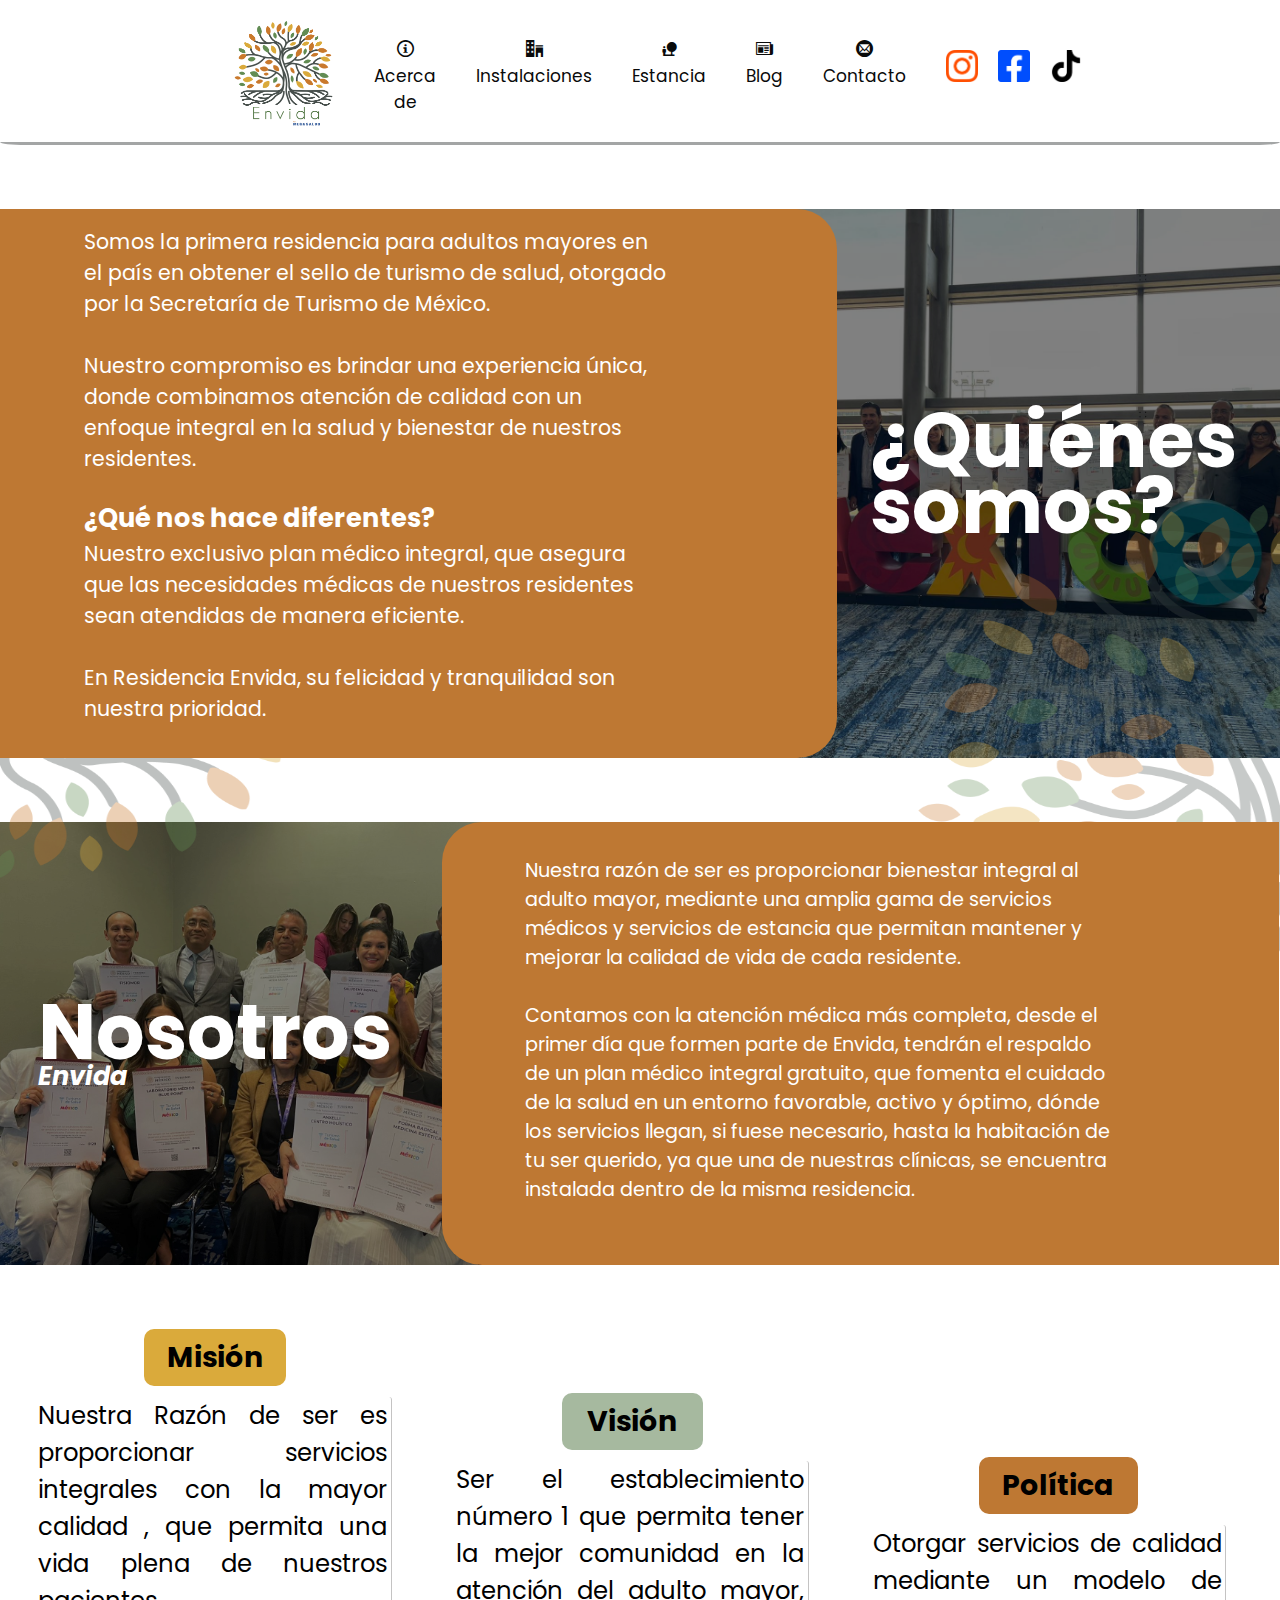
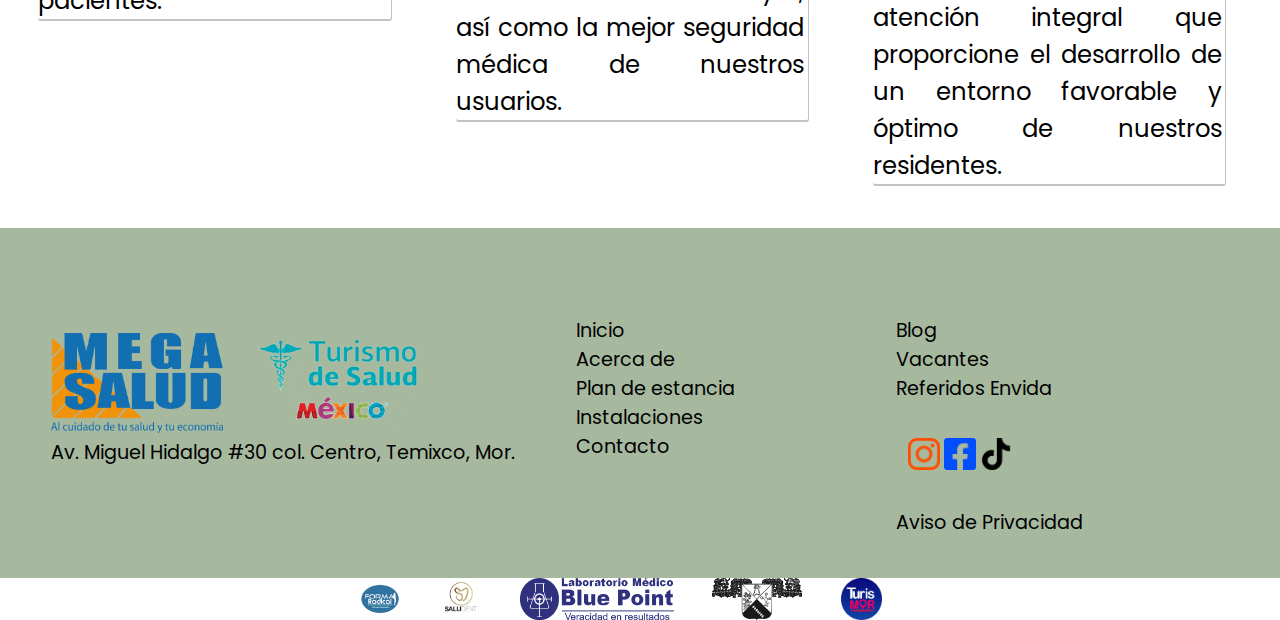
==== pages/about.html @ 19a0bd2c "Versión final" ====
<!DOCTYPE html>
<html lang="es">

<head>
    <link rel="stylesheet" href="../sources/styles/fonts.css">
    <link rel="stylesheet" href="../sources/styles/styles.css">
    <link rel="stylesheet" href="../sources/styles/blocks.css">
    <link rel="stylesheet" href="../sources/styles/slider.css">
    <link rel="stylesheet" href="https://fonts.googleapis.com/css?family=Poppins">

    <meta charset="UTF-8">
    <meta http-equiv="X-UA-Compatible" content="IE=edge">
    <meta name="viewport" content="width=device-width,initial-scale=1" />
    <title>Acerca de</title>
</head>

<body>
    <header id="main-header">
        <div id="logo-header">
            <a href="../index.html"><img src="../sources/images/logo.png" alt="logo Envida"></a>
        </div>
        <div class="menu-bar">
            <a href="#" class="bt-menu"><span class="icon-menu"></span>Menu</a>
        </div>
        <!-- / #logo-header -->
        <nav class="enlaces">
            <ul>
                <li><a href="../pages/about.html"><span class="icon-info"></span><br>Acerca de</a></li>
                <li><a href="../pages/instalaciones.html"><span class="icon-office"></span><br>Instalaciones</a></li>
                <li><a href="../pages/estancia.html"><span class="icon-nature_people"></span><br>Estancia</a></li>
                <li><a href="../pages/blog.html"><span class="icon-newspaper"></span><br>Blog</a></li>
                <li><a href="../pages/contacto.html"><span class="icon-mail4"></span><br>Contacto</a></li>
            </ul>
        </nav><!-- / nav -->
        <div class="redes">
            <div class="logo-rrss"><a href="https://instagram.com/envidaresidencia?igshid=MzRlODBiNWFlZA==" target="_blank"><img class="rrss"
                src="../sources/images/H-IG.png" alt="Instagram"></li></a></div>
            <div class="logo-rrss"><a href="https://www.facebook.com/ResidenciaEnvida?mibextid=ZbWKwL" target="_blank"><img class="rrss"
                src="../sources/images/H-FB.png" alt="Facebook"></li></a></div>
            <div class="logo-rrss"><a href="https://www.tiktok.com/@residenciaenvida?_op=1&_r=1&_t=8d2iyGTIJZ0" target="_blank"><img class="rrss"
                src="../sources/images/H-TT.png" alt="Tiktok"></li></a></div>
        </div>
        
    </header>

<section class="content">
    <div style="position: relative; overflow: hidden; padding-top: 5%;">
        <div class="who">
            <div class="p-who">
                <p>Somos la primera residencia para adultos mayores en el país en obtener el sello de turismo de salud, otorgado por la Secretaría de Turismo de México. <br>
        
                    <br>Nuestro compromiso es brindar una experiencia única, donde combinamos atención de calidad con un enfoque integral en la salud y bienestar de nuestros residentes.<br></p>
                    
                    
                    <br><h1 style="margin-left: 10%; font-size: 2vw;">¿Qué nos hace diferentes?</h1>
                    
                    <p style="margin-top: 0;">Nuestro exclusivo plan médico integral, que asegura que las necesidades médicas de nuestros residentes sean atendidas de manera eficiente. <br>
                    
                    
                    <br>En Residencia Envida, su felicidad y tranquilidad son nuestra prioridad.
                </p>
            </div>
            <h1 class="t-who">¿Quiénes <br>somos?</h1>
            <img src="../sources/images/about/N-01.jpeg" alt="Entrega sello">
        </div>
        
        <div class="us">
            <div class="p-us">
                <p>Nuestra razón de ser es proporcionar bienestar integral al adulto mayor, mediante una amplia gama de servicios médicos y servicios de estancia que permitan mantener y mejorar la calidad de vida de cada residente. <br>
                
                <br>Contamos con la atención médica más completa, desde el primer día que formen parte de Envida, tendrán el respaldo de un plan médico integral gratuito, que fomenta el cuidado de la salud en un entorno favorable, activo y óptimo, dónde los servicios llegan, si fuese necesario, hasta la habitación de tu ser querido, ya que una de nuestras clínicas, se encuentra instalada dentro de la misma residencia.    
                </p>
            </div>
            <h1 class="t-us">Nosotros</h1>
            <h2 style="position: absolute; color: white; z-index: 1; top: 53%; font-size: 2vw; font-style: italic;   left: 3%;">Envida</h2>
            <img src="../sources/images/about/N-02.jpeg" alt="Entrega sello">
        </div>
        <img class="right-logo"src="../sources/images/logo.png" alt="logo">
        <img class="left-logo" src="../sources/images/logo.png" alt="logo">
    </div>

    <div class="valores">
       
        <div class="bloque">

            <h3 class="t-mision" style="background-color: #DAAA3B; text-align: center; width: 30%; border-radius: 10px; margin-left: 30%; padding: 2% 5%; margin-bottom: 3%;">Misión</h3>
                <p class="mision">
                    Nuestra Razón de ser es proporcionar servicios integrales con la mayor calidad , que permita una vida plena de nuestros pacientes.</p>
        </div>
        
        <div class="bloque" style="margin-top: 5%;">

            <h3 class="t-politica" style="background-color:  #A6B99F; text-align: center; width: 30%; border-radius: 10px; margin-left: 30%; padding: 2% 5%; margin-bottom: 3%">Visión</h3>
                <p class="vision">Ser el establecimiento número 1 que permita tener la mejor comunidad en la atención del adulto mayor, así como la mejor seguridad médica de nuestros usuarios.</p>
        </div>
            
        <div class="bloque" style="margin-top: 10%;">
            <h3 class="t-politica" style="background-color: #BE7833; text-align: center; width: 35%; border-radius: 10px; margin-left: 30%; padding: 2% 5%; margin-bottom: 3% ">Política</h3>
            <p class="politica">Otorgar servicios de calidad mediante un modelo de atención integral que proporcione el desarrollo de un entorno favorable y óptimo de nuestros residentes.</p>
        </div>
    </div>

<footer>
    <section class="main-footer">
    <img id="mega" src="../sources/images/footer/H-09-mega.png" alt="Mega Salud">
    <img id="turismo" src="../sources/images/footer/H-04 -turis.png" alt="Turismo de Salud">
    <ul class="footer-nav1">
        <li><a href="../index.html">Inicio</a></li>
        <li><a href="about.html">Acerca de</a></li>
        <li><a href="estancia.html">Plan de estancia</a></li>
        <li><a href="instalaciones.html">Instalaciones</a></li>
        <li><a href="contacto.html">Contacto</a></li>
    </ul>

    <ul class="footer-nav2">
        <li><a href="blog.html">Blog</a></li>
        <li><a href="vacantes.html">Vacantes</a></li>
        <li><a href="referidos.html">Referidos Envida</a></li>
    </ul>
    <ul class="footer-redes">
        <a href="https://instagram.com/envidaresidencia?igshid=MzRlODBiNWFlZA==" target="_blank"><img class="footer-rs-ico" src="../sources/images/H-IG.png" alt="IG"></a>
        <a href="https://www.facebook.com/ResidenciaEnvida?mibextid=ZbWKwL" target="_blank"><img class="footer-rs-ico" src="../sources/images/H-FB.png" alt="FB"></a>   
        <a href="https://www.tiktok.com/@residenciaenvida?_op=1&_r=1&_t=8d2iyGTIJZ0" target="_blank"><img class="footer-rs-ico" src="../sources/images/H-TT.png" alt="Tiktok"></a>
    </ul>
    <a class="privacidad"href="privacy.html">Aviso de Privacidad</a>
    <p>Av. Miguel Hidalgo #30 col. Centro, Temixco, Mor.</p>

    </section>
    <section class="convenios">
        <img id="FR" src="../sources/images/footer/H-C-1.png" alt="Forma Radical">
        <img id="SD" src="../sources/images/footer/H-C-2.jpg" alt="SaluDent">
        <img id="BP" src="../sources/images/footer/H-C-3.png" alt="Blue Point">
        <img id="UAEM" src="../sources/images/footer/H-C-4.svg" alt="UAEM">
        <img id="TM" src="../sources/images/footer/H-C-5.png" alt="TurisMor">
    </section>
    

</footer> <!-- / #main-footer -->
</section class="content">



<script src="https://code.jquery.com/jquery-3.7.0.min.js"></script>
<script src="../sources/menu4.js"></script>
</body>

</html>
---- sources/styles/fonts.css ----
@font-face {
  font-family: 'icomoon';
  src:  url('fonts/icomoon.eot?hg9ist');
  src:  url('fonts/icomoon.eot?hg9ist#iefix') format('embedded-opentype'),
    url('fonts/icomoon.ttf?hg9ist') format('truetype'),
    url('fonts/icomoon.woff?hg9ist') format('woff'),
    url('fonts/icomoon.svg?hg9ist#icomoon') format('svg');
  font-weight: normal;
  font-style: normal;
  font-display: block;
}

[class^="icon-"], [class*=" icon-"] {
  /* use !important to prevent issues with browser extensions that change fonts */
  font-family: 'icomoon' !important;
  speak: never;
  font-style: normal;
  font-weight: normal;
  font-variant: normal;
  text-transform: none;
  line-height: 1;

  /* Better Font Rendering =========== */
  -webkit-font-smoothing: antialiased;
  -moz-osx-font-smoothing: grayscale;
}

.icon-home1:before {
  content: "\e906";
}
.icon-people_alt:before {
  content: "\e905";
}
.icon-nature_people:before {
  content: "\e904";
}
.icon-home:before {
  content: "\e907";
}
.icon-office:before {
  content: "\e903";
}
.icon-newspaper:before {
  content: "\e900";
}
.icon-phone:before {
  content: "\e942";
}
.icon-location:before {
  content: "\e947";
}
.icon-location2:before {
  content: "\e948";
}
.icon-aid-kit:before {
  content: "\e998";
}
.icon-menu:before {
  content: "\e901";
}
.icon-info:before {
  content: "\ea0c";
}
.icon-mail4:before {
  content: "\e902";
}
---- sources/styles/styles.css ----
*{
    padding: 0;
    margin: 0;
    font-family: Poppins;
    
}

body{
    width: 100%;
    background-color: white;
}

#main-header {
    background-color: white;
    display: flex;
    width: 100%;
    height: 142px;
    border-bottom: solid 3px;
    border-radius: 2%;
    border-color: rgb(163, 165, 165);
    z-index: 5;
}
/*
 * Logo
 */
#logo-header {
    text-align: right;
    width: 32.5%;
    height: 100%;
    background-color: white;
}

#logo-header a{
    width: 100%;
    height: 100%;
    
}
#logo-header img{
    width: 100%px;
    height: 100%;
}


.enlaces {
    width: 50%;
}

.enlaces ul {
    margin-top: 3%;
    display: flex;
    overflow: hidden;
    list-style: none;
}

.enlaces ul li {
    text-align: center;
    width: 30%;
}

.enlaces ul li a {
    text-decoration: none;
    display: block;
    color: #090A0A;
    padding: 20px 20px;
    font-size: 17px;
}

.enlaces ul li a:hover {
    color: #A6B99F;
    background-color: azure;
}

.enlaces ul li:visited {
    color: #090A0A;
}

.redes{
    background-color: white;
    display: flex;
    width: 32.5%;
    height: 100%;
}

.redes div{
    width: 32px;
    height: 32px;
    padding-left: 20px;
    padding-top: 50px;
}

.rrss{
    width: 100%;
    height: 100%;
}

.menu-bar{
    display: none;
}

@media screen and (max-width:1000px){
    #main-header{
        position: fixed;
    }

    .enlaces{
        width:100%;
        height: 100%;
        top: -100%;
        padding-top: 132px;
        position: fixed;
        z-index: 1;
    }
    
    .enlaces ul{
        display: block;
        overflow: auto;
    }
    
    .enlaces ul li{
        width: 100%;
        border: 1px solid;
        background-color: #BE7833;
    }

    .enlaces ul li a {
        display: block;
        padding: 30px;
    }

    #logo-header{
        width: 40%;
        z-index: 3;
    }

    .redes{
        float: right;
        width: 40%;
        height: 100%;
        z-index: 3;
    }

    .menu-bar{
        text-align: center;
        justify-content: center;
        align-items: center;
        display: flex;
        width: 20%;
        z-index: 3;
        background-color: white;
    }

    .menu-bar .bt-menu{
        display: block;
        text-decoration: none;
        padding: 10px 20px;
        font-size: 20px;
    }

    .menu-bar a.bt-menu span{
        display: block;
        font-size: 34px;
    }

    .menu-bar .bt-menu:visited{
        color: #dabfa3;
    }
    .menu-bar .bt-menu:hover{
        color: #A6B99F;
    }

    .content{
       position: relative;
       top: 142px;
    }
    
}    

/* ---- ACERCA DE -----*/
.who{
    position: relative;
    width: 100%;
    height: 42.9vw;
    overflow: hidden;
}

.p-who{
    background-color: #BE7833;
    position: absolute;
    width: 65.39%;
    height: 100%;
    border-top-right-radius: 40px;
    border-bottom-right-radius: 40px;
    z-index: 1;
    color: white;
    z-index: 2;
}

.t-who{
    color: white;
    position: absolute;
    font-size: 6vw;
    z-index: 2;
    left: 68%;
    top: 36%;
    font-weight: bold;
    line-height: 5.2vw;
}

.p-who p{
    margin-top: 2%;
    margin-left: 10%;
    width: 70%;
    font-size: 1.6vw;
}

.who img{
    position: absolute;
    width: 45.15%;
    object-fit: cover;
    height: 100%;
    left: 56%;
    filter: brightness(50%);

}

.us{
    overflow: hidden;
    margin-top: 5%;
    position: relative;
    width: 100%;
    height: 34.6vw;
}

.p-us{
    background-color: #BE7833;
    left: 34.5%;
    position: absolute;
    width: 65.39%;
    height: 100%;
    border-top-left-radius: 40px;
    border-bottom-left-radius: 40px;
    z-index: 1;
    color: white;
    z-index:4;
}

.t-us{
    color: white;
    position: absolute;
    font-size: 6vw;
    z-index: 2;
    top: 40%;
    font-weight: bold;
    line-height: 5.2vw;
    left: 3%;
}



.p-us p{
    margin-top: 4%;
    margin-left: 10%;
    width: 70%;
    font-size: 1.5vw;
    z-index: 5;
}

.us img{
    left: -2%;
    position: absolute;
    width: 45.15%;
    object-fit: cover;
    height: 100%;
    filter: brightness(50%);

}

.right-logo{
    position: absolute;
    width: 73.75vw;
    height: 60.07vw;
    z-index: 9;
    top: 7%;
    left: -35%;
    transform: rotate(180deg);
    opacity: 35%;
    z-index: 1;
}

.left-logo{
    position: absolute;
    width: 73.75vw;
    height: 60.07vw;
    top: 22%;
    left: 60%;
    z-index: 3;
    opacity: 30%;
}

.valores
{   
    padding-left: 3%;
    padding-top: 5%;
    justify-content: center;
    width: 100%;
    height: 39vw;
}

.valores .bloque{
    margin-right:5%;
    float: left;
    width: 27.6%;
    height: 25.54%;
    text-align: justify;
    font-size: 1.9vw;
}

.valores .bloque p{
    border-bottom: solid ;
    border-bottom: outset 0.2vw;
    border-right: outset 0.09vw;
    border-radius: 3px ;
    border-color: #d8d7d77a;
    padding-right: 1%;

}

/* OTROS SERVICIOS */

.cuadricula table{
    text-align: center;
    margin-top: 3%;
    width: 100%;
}

.cuadricula img{
    margin-top: 5%;
    margin-bottom: 5%;
    width: 23.4vw;
    height: 23.4vw;
}

.cuadricula a{
    text-decoration: none;
    display: block;
    background-color: #E8E8E8;
    color: #090A0A;
    padding: 1%;
    border-radius: 30px;
    border: solid 1px;
    font-size: 1.7vw;
}


.t-img {
    background-color: #090A0A;
    filter: opacity(80%);
    color: white;
    width: 23.43vw;
    height: 3.34vw;
    font-size: 2vw;
}



@media  screen and (max-width:1000px) and (max-height:600px){
    #main-header{
        height: 80px;
        z-index: 8;
    }

    .enlaces{
        padding-top: 60px;
    }
    .enlaces ul{
        display: flex;
    }

    .redes .logo-rrss{
        padding-top: 30px;
    }
}
---- sources/styles/blocks.css ----
/* -- INI BLOQUE NOSOTROS */

#nosotros {
    display: block;
    position: relative;
    background-color: #BE7833;
    width: 100%;
    height: 62.89vw;
}

#img-turis{
    position: absolute;
    left: 5%;
    background-color: white;
    width: 15.31%;
    height: 26.33%;
    border-bottom-left-radius: 45px;
    border-bottom-right-radius: 45px ;
    align-items: center;
    z-index: 2;
}

#img-turis img{
    width: 96.93%;
    height: 91.98%;
}


#text-nosotros{
    position: absolute;
    color: #f2f2f2;
    top: 9%;
    left: 51.3%;
    background-color: #A34F20 ;
    width: 48.59%;
    height: 77.29%;
    border-top-left-radius: 66px;
    border-bottom-left-radius: 66px;
    z-index: 2;
    text-align: center;
}


.p-title{
    font-size: 7vw;
    margin-left: 15%;
}

.p-subtitle{
    text-align: left;
    font-size: 2.3vw;
    margin-left: 20%;
}

.p-nosotros{
    position: absolute;
    font-size: 1.5vw;
    line-height: 2.5vw;
    width: 80%;
}

.p-nosotros p{
    width: 80%;
    text-align: justify;
    margin-left: 25%;
}


.vid-container{
    position: absolute;
    top: 30%;
    left: 3%;
    z-index: 3;
    width: 56.5625%;
    height: 50.55%;
}

/* -- END BLOQUE NOSOTROS */

/* -- INI BLOQUE ESTANCIA */

.estancia{
    position: relative;
    width: 100%;
    height: 73.75vw;
}
.estancia h1{
    position: absolute;
    font-size: 6vw;
    left: 3%;
    top: 8%;
}

.estancia .text-estancia{
    top: 30%;
    left: 3%;
    width: 40%;
    position: absolute;
    font-size: 1.5vw;
    list-style: none;
}

.estancia .text-estancia li{
    margin-bottom: 6%;
}

.beige{
    position: absolute;
    width: 24%;
    bottom: 36.5%;
    left: 76%;
    height: 63.45%;
    background-color: #efd9c2;

}

.orange{
    top: 63.5%;
    position: absolute;
    left: 61.5%;
    width: 38.43%;
    height: 36.54%;
    background-color: #A34F20;
}

.estancia .img1{
    position: absolute;
    width: 27.89%;
    height: 37.81%;
    left: 65%;
    top: 10%;
    z-index: 1;
    object-fit: cover;
}

.estancia .img2{
    position: absolute;
    width: 27.89%;
    height: 37.81%;
    left: 48.1%;
    top: 35%;
    z-index: 2;
    object-fit: cover;
}

.estancia .buttons {
    position: absolute;
    top: 80%;
    left: 3%;
    width: 90%;

}

.estancia a{
    width: 12%;
    height: fit-content;
    background-color:#e8e8e8;
    text-decoration: none;
    border-radius: 50px;
    font-size: 1.8vw;
    padding: .7%;    
    border: 1px solid rgb(80, 72, 72);
    color: rgb(110, 102, 102);
    font-weight: lighter;
    margin-right: 4%;

}

.estancia a:hover{
    background-color: #fff2f2;
}


/* -- INI BLOQUE PLAN MI */

.plan-mi{
    color: #f2f2f2;
    position: relative;
    width: 100%;
    height: 54.14vw;
}

.blue{
    position: absolute;
    background-color: #2A66AF;
    width: 67.89%;
    height: 100%;
    z-index: -1;
}

.plan-mi img
    {
        object-fit: cover;
        left: 53%;
        top: 20%;
        width: 42.9%;
        height: 72.8%;
        position: absolute;
        border-radius: 60px;
        z-index: 2;
    }

.botiquin{
    font-size: 4vw;
    position: absolute;
    left: 10%;
    top: 10%;
}

.plan-mi .pmi-title{
    left: 16%;
    position: absolute;
    font-size: 6vw;
}

.plan-mi ul{
    list-style: none;
    font-size: 1.5vw;
    position: absolute;
    left: 10%;
    top: 40%;
}

.orange2{
    background-color: #A34F20;
    height: 100%;
    width: 38.43%;
    float: right;
}

.otros-link{
    top: 90%;
    left:20%;
    text-decoration: none;
    display: block;
    background-color: #E8E8E8;
    color: #090A0A;
    padding: .5%;
    border-radius: 30px;
    border: solid 1px;
    font-size: 1.8vw;
}


/* -- END BLOQUE PLAN MI */

/* -- INI BLOQUE LOCATION */

.location{
    position: relative;
    background-color: white;
    justify-content: center;
    display: flex;
    width: 100%;
    height: 39.06vw;
    align-items: center;
}

.location iframe{
    height: 89.6%;
    width: 33.82%;   
}

.text-location{
    display: flex;
    box-sizing: border-box;
    vertical-align: middle;
    background-color: #f2f2f2;
    float: right;
    margin-left: 3%;
    width: 59.68%;
    height: 90%;
    border-top: 0px;
    border-left: 0px;
    border-radius: 114px;
    border-style: inset;

}

.text-location p{
    box-sizing: content-box;
    text-align: center;
    margin: auto;
    font-size: 5vw;
    font-weight: bold;
}

.text-location p a{
    width: 13.82%;
    height: 8%;
    background-color:#e8e8e8;
    text-decoration: none;
    border-radius: 50px;
    font-size: 2vw;
    padding: 4%;    
    border: .2vw solid rgb(80, 72, 72);
    color: rgb(110, 102, 102);
    font-weight: lighter;
}

.text-location a:hover{
    background-color: #fff2f2;
}

.text-location:visited{
    color: #e8e8e8;
}

/* -- END BLOQUE LOCATION */

footer{
    position: relative;
}
footer a{
    text-decoration: none;
    color: black;
}

footer a:visited{
    color: black;
}

.main-footer {
    position: relative;
    height: 27.34vw;
    width: 100%;
    background: #A6B99F;
    color: white;
    text-align: center;
}

#mega{
    top: 30%;
    left: 4%;
    position: absolute;
    width: 13.4%;
    height: 28.5%;
}

#turismo{
    position: absolute;
    top: 29%;
    left: 20%;
    width: 13.4%;
    height: 28.5%;
    object-fit: cover;
}

.footer-nav1{
    position: absolute;
    text-align: left;
    left: 45%;
    top: 25%;
    font-size: 1.5vw;
    list-style: none;
}

.footer-nav2{
    list-style: none;
    position: absolute;
    text-align: left;
    font-size: 1.5vw;
    left: 70%;
    top: 25%;
}

.footer-redes{
    position: absolute;
    left: 60%;
    top: 60%;
    width: 30%;
    height: 30%
}

.footer-rs-ico{
    width:  2.5vw;
}

.privacidad{
    top: 80%;
    left: 70%;
    font-size: 1.5vw;
    position: absolute;
}

.convenios{
    position: relative;
    display: flex;
    height: 3.28vw;
    background-color: white;
    justify-content: center;
}

.convenios img{
    margin-right: 3%;
}

footer p{
    position: absolute;
    top: 60%;
    left: 4%;
    color: black;
    font-size: 1.5vw;
}

.blog  {
    font-size: 1.5vw;
    position: relative;
    width: 100%;
    height: 52.57vw;
}

.entrada{
    display: flex;
    justify-content: center;
    width: 45%;
    height: 41.41vw;
    float: left;
    margin-left: 2%;
    margin-right: 2%;
    padding-top: 5%;
    border: 1px outset;
}

.blog img{
    width: 39.29vw;
    height: 25.54vw;
    object-fit: cover;
    object-position: 5% 0;
}
---- sources/styles/slider.css ----
.container__slider{
    width: 70%;
    height: 30vw;
    margin: auto;
    display: flex;
    align-items: center;
    justify-content: center;
    padding: 30px 10px;
}

input[type=radio]{
    display: none;
}

.container{
    width: 100%;
    height: 100%;
    transform-style: preserve-3d;
    display: flex;
    justify-content: center;
    align-items: center;
}

.cards{
    position: relative;
    width: 100%;
    height: 100%;
}

.card{
    position: absolute;
    width: 88.33%;
    height: 100%;
    left: 0;
    right: 0;
    margin: auto;
    cursor: pointer;
    transition: transform 0.4s cubic-bezier(0.165, 0.84, 0.44, 1);
}

.container__slider img{
    width: 100%;
    height: 100%;
    border-radius: 30px;
    -o-object-fit: cover;
    object-fit: cover;
}


#item-2:checked ~ .cards #selector-1,
#item-1:checked ~ .cards #selector-3,
#item-3:checked ~ .cards #selector-2{
    transform: translateX(-40%) scale(0.8);
    opacity: 0.6;
    z-index: 0;
}

#item-3:checked ~ .cards #selector-1,
#item-1:checked ~ .cards #selector-2,
#item-2:checked ~ .cards #selector-3{
    transform: translateX(40%) scale(0.8);
    opacity: 0.6;
    z-index: 0;
}

#item-1:checked ~ .cards #selector-1,
#item-2:checked ~ .cards #selector-2,
#item-3:checked ~ .cards #selector-3{
    transform: translateX(0) scale(1);
    z-index: 1;
}
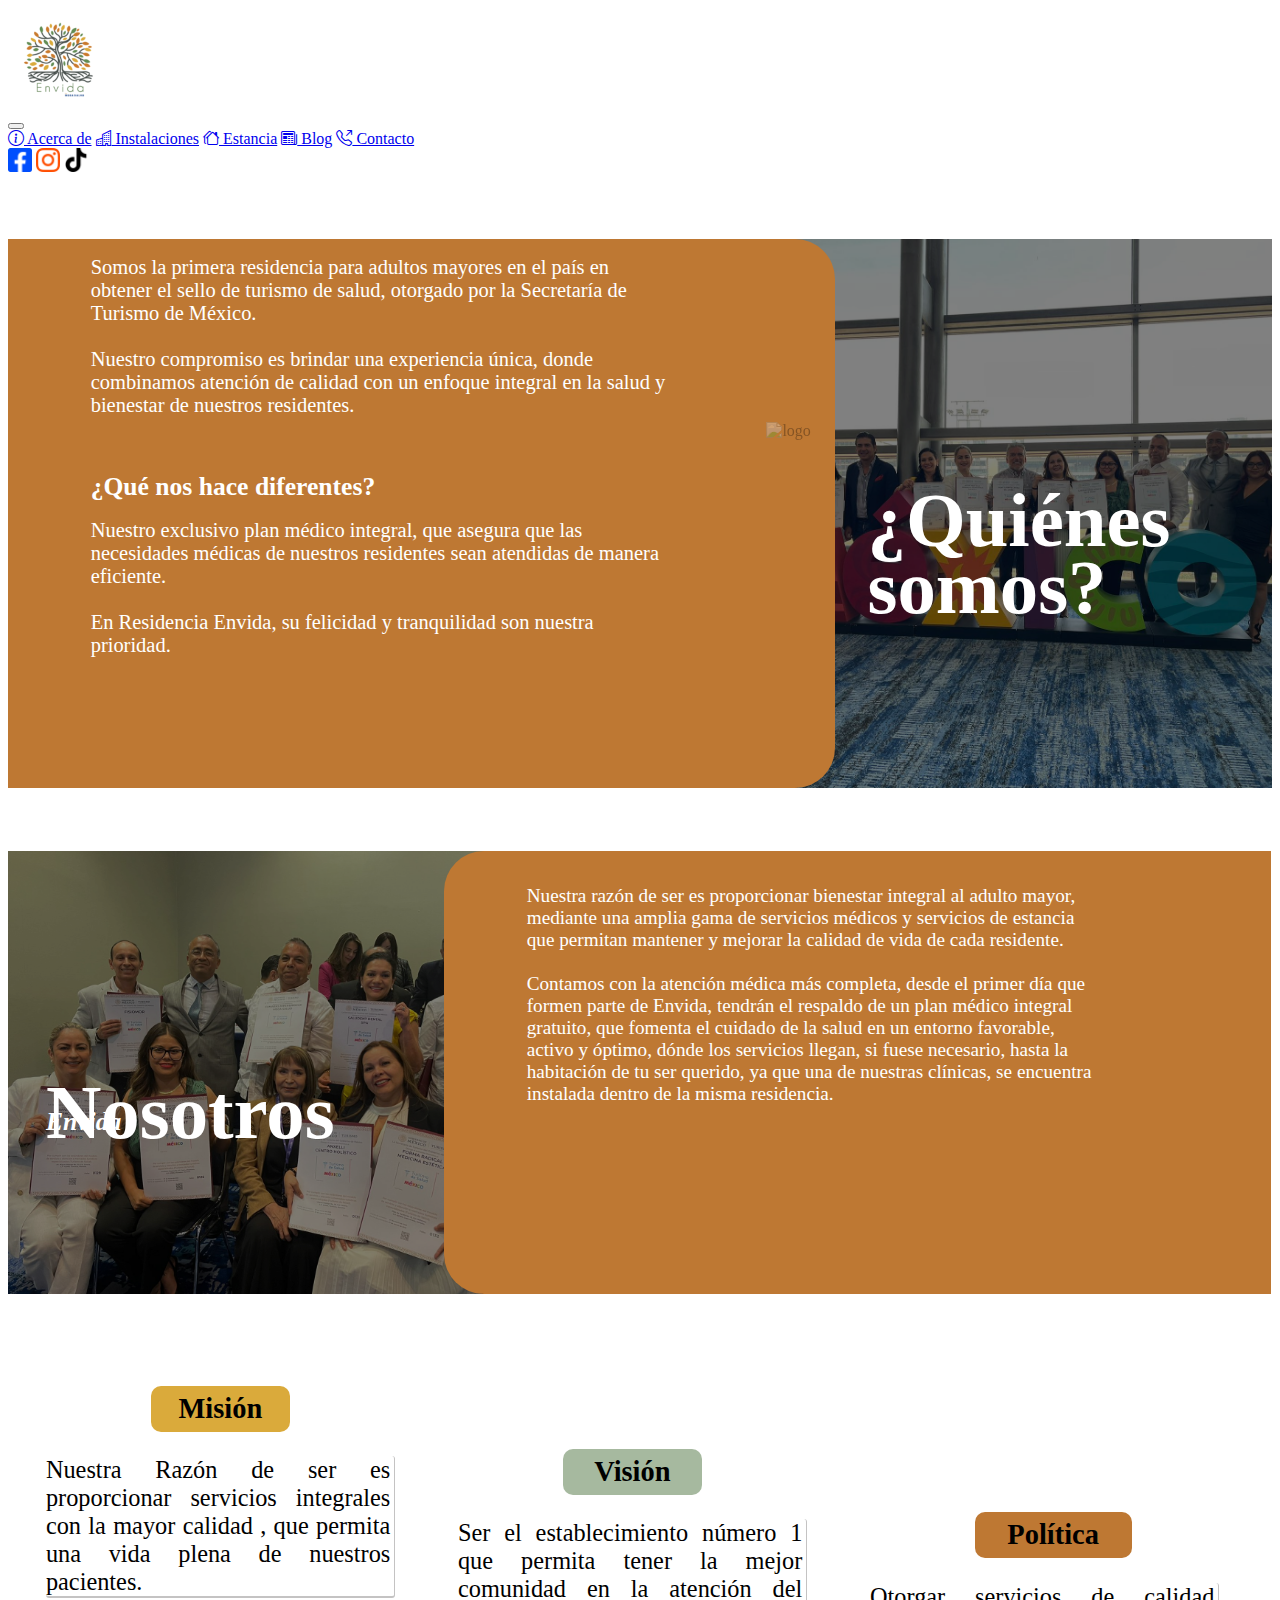
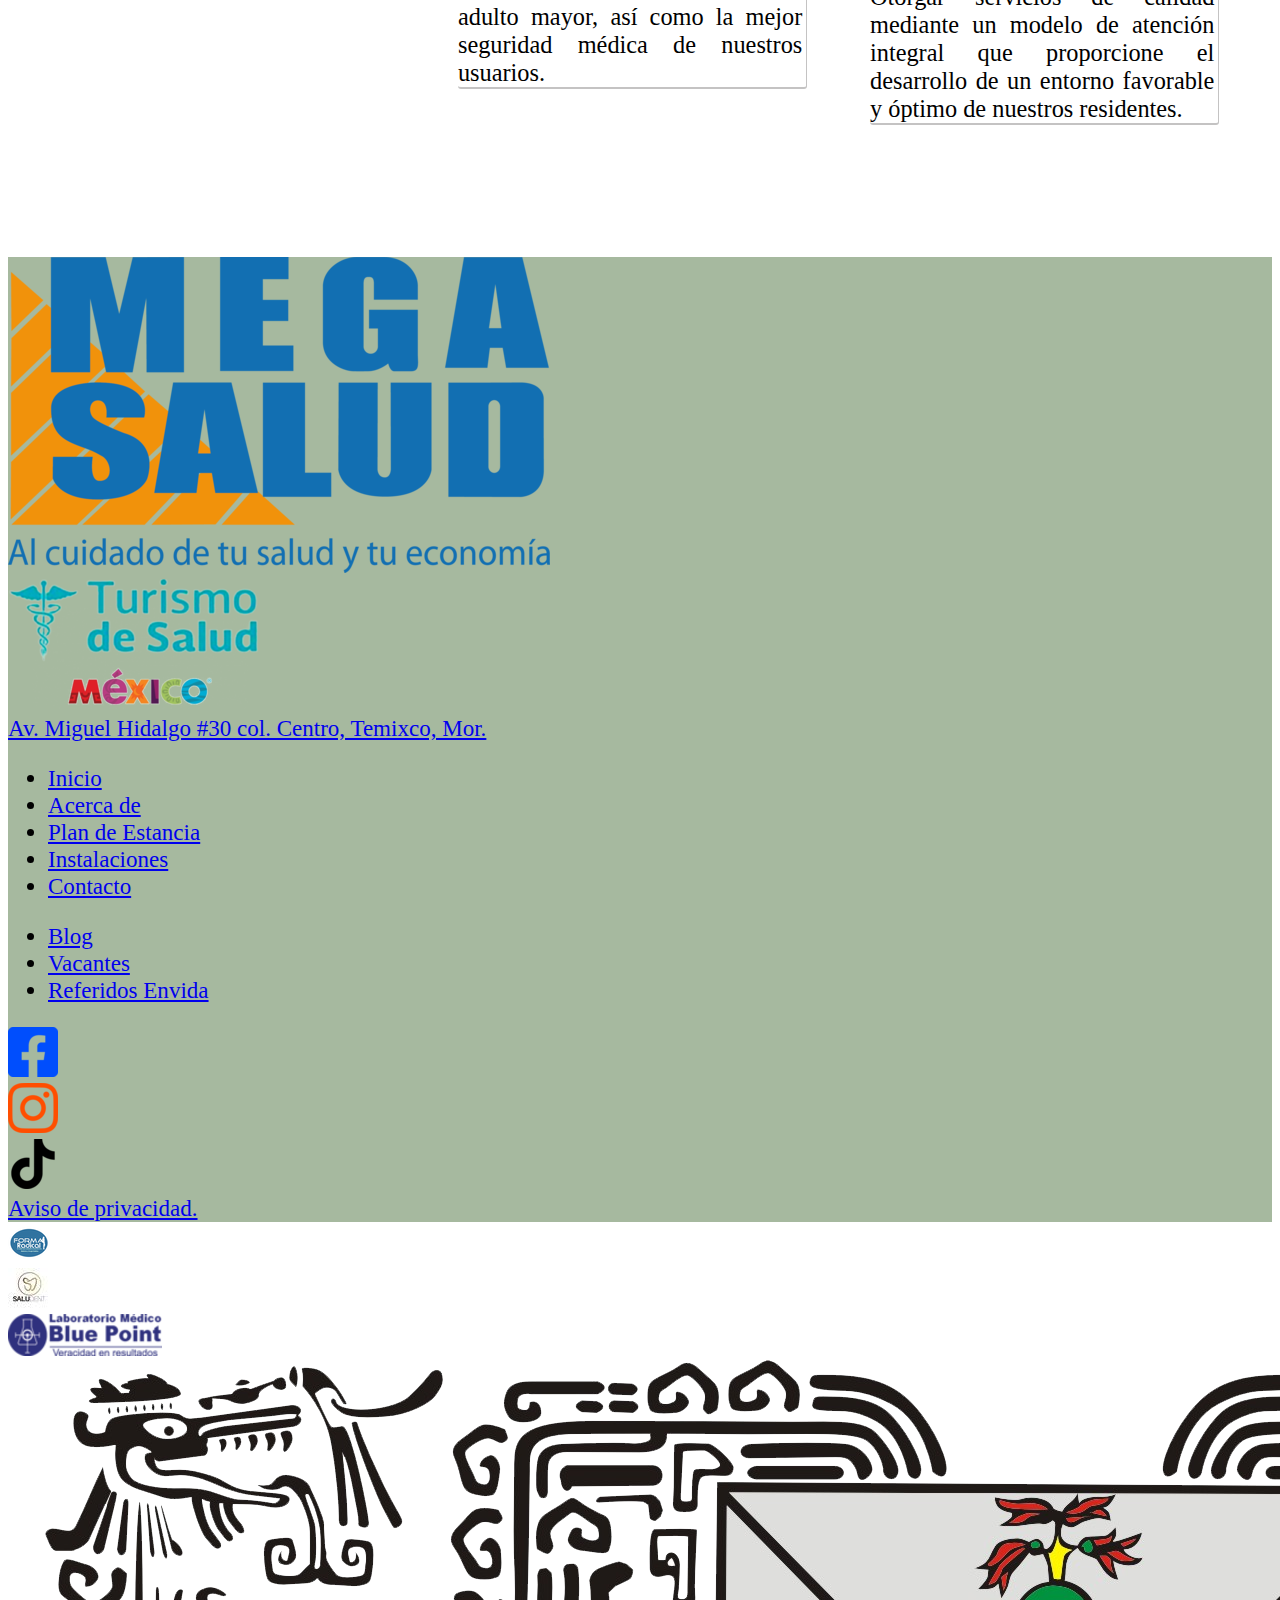
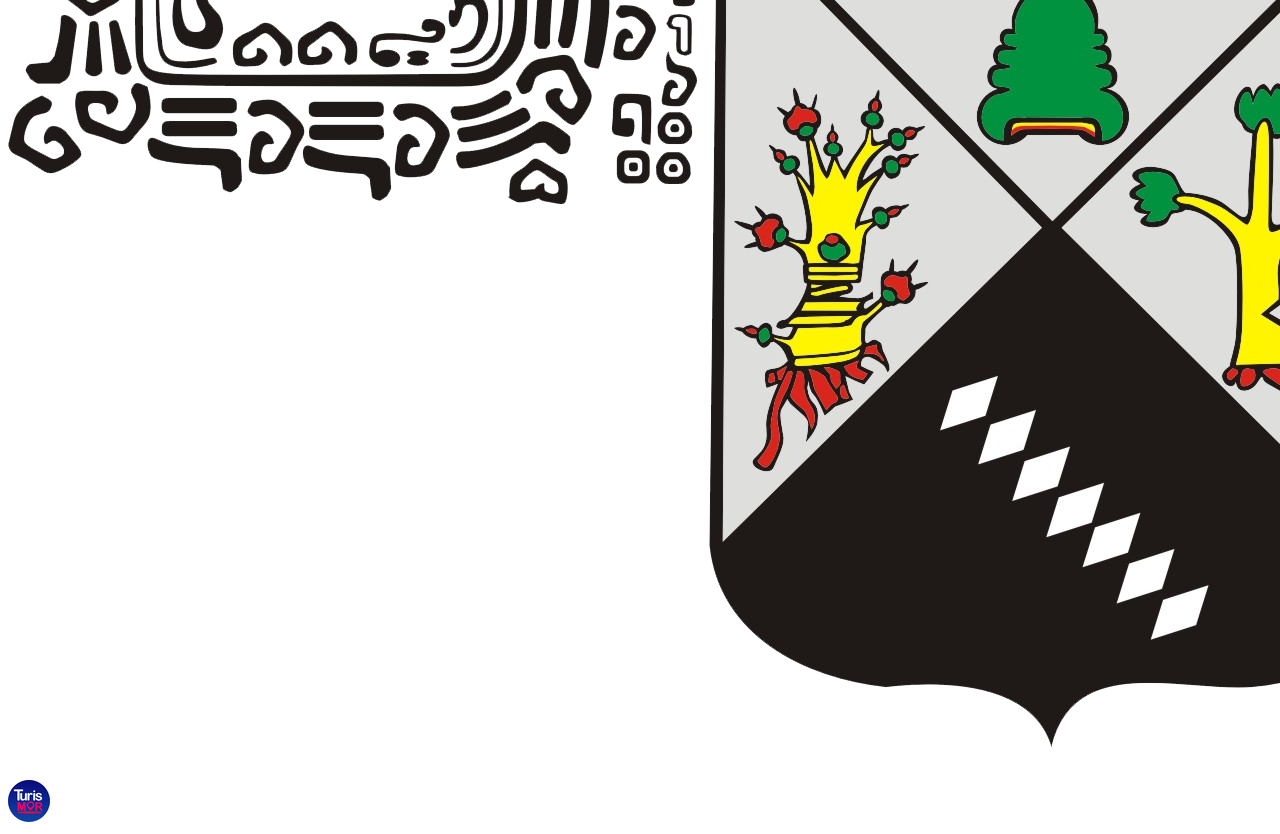
==== commit 3c19f866: "Nueva versión" ====
--- a/pages/about.html
+++ b/pages/about.html
@@ -2,146 +2,246 @@
 <html lang="es">
 
 <head>
-    <link rel="stylesheet" href="../sources/styles/fonts.css">
-    <link rel="stylesheet" href="../sources/styles/styles.css">
-    <link rel="stylesheet" href="../sources/styles/blocks.css">
-    <link rel="stylesheet" href="../sources/styles/slider.css">
-    <link rel="stylesheet" href="https://fonts.googleapis.com/css?family=Poppins">
-
-    <meta charset="UTF-8">
-    <meta http-equiv="X-UA-Compatible" content="IE=edge">
-    <meta name="viewport" content="width=device-width,initial-scale=1" />
-    <title>Acerca de</title>
+  <link rel="stylesheet" href="../sources/styles/fonts.css">
+  <link rel="stylesheet" href="../sources/styles/styles.css">
+  <link rel="stylesheet" href="../sources/styles/blocks.css">
+  <link rel="stylesheet" href="../sources/styles/slider.css">
+  <link rel="stylesheet" href="https://fonts.googleapis.com/css?family=Poppins">
+  <!--bootstrap 5.3.1-->
+  <link href="https://cdn.jsdelivr.net/npm/bootstrap@5.3.1/dist/css/bootstrap.min.css" rel="stylesheet"
+    integrity="sha384-4bw+/aepP/YC94hEpVNVgiZdgIC5+VKNBQNGCHeKRQN+PtmoHDEXuppvnDJzQIu9" crossorigin="anonymous">
+
+  <link rel="stylesheet" href="https://cdn.jsdelivr.net/npm/bootstrap-icons@1.10.5/font/bootstrap-icons.css">
+
+  <!-- Google Icons -->
+  <link rel="stylesheet"
+    href="https://fonts.googleapis.com/css2?family=Material+Symbols+Outlined:opsz,wght,FILL,GRAD@24,300,0,-25" />
+
+  <!-- CSS Personalizado -->
+  <link rel="stylesheet" href="../static/style.css">
+
+  <!--FAVICON-->
+
+  <link rel="icon" type="image/png" sizes="16x16" href="../static/img/favicon-16x16.png">
+  <meta name="msapplication-TileColor" content="#ffffff">
+  <meta name="theme-color" content="#ffffff">
+
+
+  <meta charset="UTF-8">
+  <meta http-equiv="X-UA-Compatible" content="IE=edge">
+  <meta name="viewport" content="width=device-width,initial-scale=1" />
+  <title>Acerca de</title>
 </head>
 
 <body>
-    <header id="main-header">
-        <div id="logo-header">
-            <a href="../index.html"><img src="../sources/images/logo.png" alt="logo Envida"></a>
-        </div>
-        <div class="menu-bar">
-            <a href="#" class="bt-menu"><span class="icon-menu"></span>Menu</a>
-        </div>
-        <!-- / #logo-header -->
-        <nav class="enlaces">
-            <ul>
-                <li><a href="../pages/about.html"><span class="icon-info"></span><br>Acerca de</a></li>
-                <li><a href="../pages/instalaciones.html"><span class="icon-office"></span><br>Instalaciones</a></li>
-                <li><a href="../pages/estancia.html"><span class="icon-nature_people"></span><br>Estancia</a></li>
-                <li><a href="../pages/blog.html"><span class="icon-newspaper"></span><br>Blog</a></li>
-                <li><a href="../pages/contacto.html"><span class="icon-mail4"></span><br>Contacto</a></li>
+  <!-- Header -->
+
+  <nav class="navbar border-bottom border-3 sticky-top navbar-expand-lg bg-body-tertiary">
+    <div class="container-fluid">
+      <div class="col"><a href="../index.html">
+          <img src="../static/img/headerFooter/logo.png" alt="Logo Envida" width="100" height="100">
+        </a></div>
+      <button class="navbar-toggler me-4" type="button" data-bs-toggle="collapse" data-bs-target="#navbarNavAltMarkup"
+        aria-controls="navbarNavAltMarkup" aria-expanded="false" aria-label="Toggle navigation">
+        <span class="navbar-toggler-icon"></span>
+      </button>
+      <div class="collapse navbar-collapse text-center" id="navbarNavAltMarkup">
+        <div class="navbar-nav col">
+          <a class="nav-link mx-4 ms-md-5" aria-current="page" href="about.html"><i
+              class="bi bi-info-circle"></i> Acerca
+            de</a>
+          <a class="nav-link mx-4" aria-current="page" href="instalaciones.html"><i
+              class="bi bi-buildings"></i>
+            Instalaciones</a>
+          <a class="nav-link mx-4" aria-current="page" href="estancia.html"><i class="bi bi-houses"></i>
+            Estancia</a>
+          <a class="nav-link mx-4" aria-current="page" href="blog.html"><i class="bi bi-newspaper"></i>
+            Blog</a>
+          <a class="nav-link mx-4 me-md-2" aria-current="page" href="contacto.html"><i
+              class="bi bi-telephone-outbound"></i>
+            Contacto</a>
+          <div class="col text-center mt-2">
+            <a class="mx-2" href="https://www.facebook.com/ResidenciaEnvida?mibextid=ZbWKwL" target="blank"
+              style="text-decoration: none;">
+              <img src="../static/img/headerFooter/H-FB.png" alt="" width="24px" height="24px">
+            </a>
+            <a class="mx-2" href="https://instagram.com/residenciaenvida?igshid=MzRlODBiNWFlZA==" target="blank"
+              style="text-decoration: none;">
+              <img src="../static/img/headerFooter/H-IG.png" alt="" width="24px" height="24px">
+            </a>
+            <a class="mx-2" href="https://www.tiktok.com/@residenciaenvida?_op=1&_r=1&_t=8d2iyGTIJZ0" target="blank"
+              style="text-decoration: none;">
+              <img src="../static/img/headerFooter/H-TT.png" alt="" width="24px" height="24px">
+            </a>
+          </div>
+        </div>
+
+      </div>
+    </div>
+  </nav>
+
+  <section class="content">
+    <div style="position: relative; overflow: hidden; padding-top: 5%;">
+      <div class="who">
+        <div class="p-who">
+          <p>Somos la primera residencia para adultos mayores en el país en obtener el sello de turismo de salud,
+            otorgado por la Secretaría de Turismo de México. <br>
+
+            <br>Nuestro compromiso es brindar una experiencia única, donde combinamos atención de calidad con un enfoque
+            integral en la salud y bienestar de nuestros residentes.<br>
+          </p>
+
+
+          <br>
+          <h1 style="margin-left: 10%; font-size: 2vw;">¿Qué nos hace diferentes?</h1>
+
+          <p style="margin-top: 0;">Nuestro exclusivo plan médico integral, que asegura que las necesidades médicas de
+            nuestros residentes sean atendidas de manera eficiente. <br>
+
+
+            <br>En Residencia Envida, su felicidad y tranquilidad son nuestra prioridad.
+          </p>
+        </div>
+        <h1 class="t-who">¿Quiénes <br>somos?</h1>
+        <img src="../sources/images/about/N-01.jpeg" alt="Entrega sello">
+      </div>
+
+      <div class="us">
+        <div class="p-us">
+          <p>Nuestra razón de ser es proporcionar bienestar integral al adulto mayor, mediante una amplia gama de
+            servicios médicos y servicios de estancia que permitan mantener y mejorar la calidad de vida de cada
+            residente. <br>
+
+            <br>Contamos con la atención médica más completa, desde el primer día que formen parte de Envida, tendrán el
+            respaldo de un plan médico integral gratuito, que fomenta el cuidado de la salud en un entorno favorable,
+            activo y óptimo, dónde los servicios llegan, si fuese necesario, hasta la habitación de tu ser querido, ya
+            que una de nuestras clínicas, se encuentra instalada dentro de la misma residencia.
+          </p>
+        </div>
+        <h1 class="t-us">Nosotros</h1>
+        <h2
+          style="position: absolute; color: white; z-index: 1; top: 53%; font-size: 2vw; font-style: italic;   left: 3%;">
+          Envida</h2>
+        <img src="../sources/images/about/N-02.jpeg" alt="Entrega sello">
+      </div>
+      <img class="right-logo" src="../sources/images/logo.png" alt="logo">
+      <img class="left-logo" src="../sources/images/logo.png" alt="logo">
+    </div>
+
+    <div class="valores">
+
+      <div class="bloque">
+
+        <h3 class="t-mision"
+          style="background-color: #DAAA3B; text-align: center; width: 30%; border-radius: 10px; margin-left: 30%; padding: 2% 5%; margin-bottom: 3%;">
+          Misión</h3>
+        <p class="mision">
+          Nuestra Razón de ser es proporcionar servicios integrales con la mayor calidad , que permita una vida plena de
+          nuestros pacientes.</p>
+      </div>
+
+      <div class="bloque" style="margin-top: 5%;">
+
+        <h3 class="t-politica"
+          style="background-color:  #A6B99F; text-align: center; width: 30%; border-radius: 10px; margin-left: 30%; padding: 2% 5%; margin-bottom: 3%">
+          Visión</h3>
+        <p class="vision">Ser el establecimiento número 1 que permita tener la mejor comunidad en la atención del adulto
+          mayor, así como la mejor seguridad médica de nuestros usuarios.</p>
+      </div>
+
+      <div class="bloque" style="margin-top: 10%;">
+        <h3 class="t-politica"
+          style="background-color: #BE7833; text-align: center; width: 35%; border-radius: 10px; margin-left: 30%; padding: 2% 5%; margin-bottom: 3% ">
+          Política</h3>
+        <p class="politica">Otorgar servicios de calidad mediante un modelo de atención integral que proporcione el
+          desarrollo de un entorno favorable y óptimo de nuestros residentes.</p>
+      </div>
+    </div>
+
+    </section>
+
+    <!-- Footer -->
+
+    <footer class="container-fluid pt-2 d-block">
+      <div class="row py-2" style="background-color: #A6B99F; font-size:1.8vw;">
+        <div class="col-6">
+          <div class="row  my-3 justify-content-center">
+            <div class="col-5 col-lg-3"><a href=""><img class="img-fluid" src="../static/img/headerFooter/H-09-mega.png"
+                  alt="Mega Salud"></a></div>
+            <div class="col-5 col-lg-3"><a href=""><img class="img-fluid" src="../static/img/headerFooter/H-04-turis.png"
+                  alt="Turismo"></a></div>
+          </div>
+          <div class="row text-center"><a class="nav-link" href="http://" target="_blank" rel="noopener noreferrer">Av.
+              Miguel Hidalgo #30 col. Centro,
+              Temixco, Mor.</a></div>
+        </div>
+        <div class="col-3">
+
+          <ul class="list-unstyled">
+            <li><a class="nav-link" style="width: fit-content;" href="../index.html">Inicio</a></li>
+            <li><a class="nav-link" style="width: fit-content;" href="about.html">Acerca de</a></li>
+            <li><a class="nav-link" style="width: fit-content;" href="estancia.html">Plan de Estancia<a>
+            </li>
+            <li><a class="nav-link" style="width: fit-content;"
+                href="instalaciones.html">Instalaciones</a></li>
+            <li><a class="nav-link" style="width: fit-content;" href="contacto.html">Contacto</a></li>
+          </ul>
+        </div>
+        <div class="col-3">
+          <div class="row">
+            <ul class="list-unstyled">
+              <li><a class="nav-link" style="width: fit-content;" href="blog.html">Blog</a></li>
+              <li><a class="nav-link" style="width: fit-content;" href="vacantes.html">Vacantes</a></li>
+              <li><a class="nav-link" style="width: fit-content;" href="referidos.html">Referidos
+                  Envida</a></li>
             </ul>
-        </nav><!-- / nav -->
-        <div class="redes">
-            <div class="logo-rrss"><a href="https://instagram.com/envidaresidencia?igshid=MzRlODBiNWFlZA==" target="_blank"><img class="rrss"
-                src="../sources/images/H-IG.png" alt="Instagram"></li></a></div>
-            <div class="logo-rrss"><a href="https://www.facebook.com/ResidenciaEnvida?mibextid=ZbWKwL" target="_blank"><img class="rrss"
-                src="../sources/images/H-FB.png" alt="Facebook"></li></a></div>
-            <div class="logo-rrss"><a href="https://www.tiktok.com/@residenciaenvida?_op=1&_r=1&_t=8d2iyGTIJZ0" target="_blank"><img class="rrss"
-                src="../sources/images/H-TT.png" alt="Tiktok"></li></a></div>
-        </div>
-        
-    </header>
-
-<section class="content">
-    <div style="position: relative; overflow: hidden; padding-top: 5%;">
-        <div class="who">
-            <div class="p-who">
-                <p>Somos la primera residencia para adultos mayores en el país en obtener el sello de turismo de salud, otorgado por la Secretaría de Turismo de México. <br>
-        
-                    <br>Nuestro compromiso es brindar una experiencia única, donde combinamos atención de calidad con un enfoque integral en la salud y bienestar de nuestros residentes.<br></p>
-                    
-                    
-                    <br><h1 style="margin-left: 10%; font-size: 2vw;">¿Qué nos hace diferentes?</h1>
-                    
-                    <p style="margin-top: 0;">Nuestro exclusivo plan médico integral, que asegura que las necesidades médicas de nuestros residentes sean atendidas de manera eficiente. <br>
-                    
-                    
-                    <br>En Residencia Envida, su felicidad y tranquilidad son nuestra prioridad.
-                </p>
-            </div>
-            <h1 class="t-who">¿Quiénes <br>somos?</h1>
-            <img src="../sources/images/about/N-01.jpeg" alt="Entrega sello">
-        </div>
-        
-        <div class="us">
-            <div class="p-us">
-                <p>Nuestra razón de ser es proporcionar bienestar integral al adulto mayor, mediante una amplia gama de servicios médicos y servicios de estancia que permitan mantener y mejorar la calidad de vida de cada residente. <br>
-                
-                <br>Contamos con la atención médica más completa, desde el primer día que formen parte de Envida, tendrán el respaldo de un plan médico integral gratuito, que fomenta el cuidado de la salud en un entorno favorable, activo y óptimo, dónde los servicios llegan, si fuese necesario, hasta la habitación de tu ser querido, ya que una de nuestras clínicas, se encuentra instalada dentro de la misma residencia.    
-                </p>
-            </div>
-            <h1 class="t-us">Nosotros</h1>
-            <h2 style="position: absolute; color: white; z-index: 1; top: 53%; font-size: 2vw; font-style: italic;   left: 3%;">Envida</h2>
-            <img src="../sources/images/about/N-02.jpeg" alt="Entrega sello">
-        </div>
-        <img class="right-logo"src="../sources/images/logo.png" alt="logo">
-        <img class="left-logo" src="../sources/images/logo.png" alt="logo">
-    </div>
-
-    <div class="valores">
-       
-        <div class="bloque">
-
-            <h3 class="t-mision" style="background-color: #DAAA3B; text-align: center; width: 30%; border-radius: 10px; margin-left: 30%; padding: 2% 5%; margin-bottom: 3%;">Misión</h3>
-                <p class="mision">
-                    Nuestra Razón de ser es proporcionar servicios integrales con la mayor calidad , que permita una vida plena de nuestros pacientes.</p>
-        </div>
-        
-        <div class="bloque" style="margin-top: 5%;">
-
-            <h3 class="t-politica" style="background-color:  #A6B99F; text-align: center; width: 30%; border-radius: 10px; margin-left: 30%; padding: 2% 5%; margin-bottom: 3%">Visión</h3>
-                <p class="vision">Ser el establecimiento número 1 que permita tener la mejor comunidad en la atención del adulto mayor, así como la mejor seguridad médica de nuestros usuarios.</p>
-        </div>
-            
-        <div class="bloque" style="margin-top: 10%;">
-            <h3 class="t-politica" style="background-color: #BE7833; text-align: center; width: 35%; border-radius: 10px; margin-left: 30%; padding: 2% 5%; margin-bottom: 3% ">Política</h3>
-            <p class="politica">Otorgar servicios de calidad mediante un modelo de atención integral que proporcione el desarrollo de un entorno favorable y óptimo de nuestros residentes.</p>
-        </div>
-    </div>
-
-<footer>
-    <section class="main-footer">
-    <img id="mega" src="../sources/images/footer/H-09-mega.png" alt="Mega Salud">
-    <img id="turismo" src="../sources/images/footer/H-04 -turis.png" alt="Turismo de Salud">
-    <ul class="footer-nav1">
-        <li><a href="../index.html">Inicio</a></li>
-        <li><a href="about.html">Acerca de</a></li>
-        <li><a href="estancia.html">Plan de estancia</a></li>
-        <li><a href="instalaciones.html">Instalaciones</a></li>
-        <li><a href="contacto.html">Contacto</a></li>
-    </ul>
-
-    <ul class="footer-nav2">
-        <li><a href="blog.html">Blog</a></li>
-        <li><a href="vacantes.html">Vacantes</a></li>
-        <li><a href="referidos.html">Referidos Envida</a></li>
-    </ul>
-    <ul class="footer-redes">
-        <a href="https://instagram.com/envidaresidencia?igshid=MzRlODBiNWFlZA==" target="_blank"><img class="footer-rs-ico" src="../sources/images/H-IG.png" alt="IG"></a>
-        <a href="https://www.facebook.com/ResidenciaEnvida?mibextid=ZbWKwL" target="_blank"><img class="footer-rs-ico" src="../sources/images/H-FB.png" alt="FB"></a>   
-        <a href="https://www.tiktok.com/@residenciaenvida?_op=1&_r=1&_t=8d2iyGTIJZ0" target="_blank"><img class="footer-rs-ico" src="../sources/images/H-TT.png" alt="Tiktok"></a>
-    </ul>
-    <a class="privacidad"href="privacy.html">Aviso de Privacidad</a>
-    <p>Av. Miguel Hidalgo #30 col. Centro, Temixco, Mor.</p>
-
-    </section>
-    <section class="convenios">
-        <img id="FR" src="../sources/images/footer/H-C-1.png" alt="Forma Radical">
-        <img id="SD" src="../sources/images/footer/H-C-2.jpg" alt="SaluDent">
-        <img id="BP" src="../sources/images/footer/H-C-3.png" alt="Blue Point">
-        <img id="UAEM" src="../sources/images/footer/H-C-4.svg" alt="UAEM">
-        <img id="TM" src="../sources/images/footer/H-C-5.png" alt="TurisMor">
-    </section>
-    
-
-</footer> <!-- / #main-footer -->
-</section class="content">
-
-
-
-<script src="https://code.jquery.com/jquery-3.7.0.min.js"></script>
-<script src="../sources/menu4.js"></script>
+          </div>
+          <div class="row">
+            <div class="col col-md-2">
+              <a href="https://www.facebook.com/ResidenciaEnvida?mibextid=ZbWKwL" target="blank"><img class="img-fluid"
+                  src="../static/img/headerFooter/H-FB.png" alt="Facebook"></a>
+            </div>
+            <div class="col col-md-2 mx-md-3">
+              <a href="https://instagram.com/residenciaenvida?igshid=MzRlODBiNWFlZA==" target="blank"><img
+                  class="img-fluid me-sm-4" src="../static/img/headerFooter/H-IG.png" alt="Instagram"></a>
+            </div>
+            <div class="col col-md-2">
+              <a href="https://www.tiktok.com/@residenciaenvida?_op=1&_r=1&_t=8d2iyGTIJZ0" target="blank"><img
+                  class="img-fluid" src="../static/img/headerFooter/H-TT.png" alt="TikTok"></a>
+            </div>
+
+          </div>
+          <div class="row my-2">
+            <div class="col">
+              <a class="nav-link" href="../pages/privacy.html">Aviso de privacidad.</a>
+            </div>
+          </div>
+        </div>
+      </div>
+
+      <div class="row justify-content-center text-center" style="background-color: white;">
+        <div class="col-2 col-md-1"><img class="img-fluid" src="../static/img/convenios/H-C-1.png"
+            alt="Forma radical">
+        </div>
+        <div class="col-2 col-md-1"><img class="img-fluid" src="../static/img/convenios/H-C-2.jpg" alt="Saludent">
+        </div>
+        <div class="col-3 col-md-1 pt-2"><img class="img-fluid" src="../static/img/convenios/H-C-3.png"
+            alt="Blue Point">
+        </div>
+        <div class="col-3 col-md-1 pt-1 "><img class="img-fluid" src="../static/img/convenios/uaem.png" alt="UAEM">
+        </div>
+        <div class="col-2 col-md-1"><img class="img-fluid" src="../static/img/convenios/H-C-5.png" alt="Turismor">
+        </div>
+      </div>
+    </footer>
+
+    <!--Fin del footer-->
+
+    <script src="https://cdn.jsdelivr.net/npm/bootstrap@5.3.1/dist/js/bootstrap.bundle.min.js"
+      integrity="sha384-HwwvtgBNo3bZJJLYd8oVXjrBZt8cqVSpeBNS5n7C8IVInixGAoxmnlMuBnhbgrkm"
+      crossorigin="anonymous"></script>
+
+
 </body>
 
 </html>--- a/sources/styles/styles.css
+++ b/sources/styles/styles.css
@@ -1,180 +1,3 @@
-*{
-    padding: 0;
-    margin: 0;
-    font-family: Poppins;
-    
-}
-
-body{
-    width: 100%;
-    background-color: white;
-}
-
-#main-header {
-    background-color: white;
-    display: flex;
-    width: 100%;
-    height: 142px;
-    border-bottom: solid 3px;
-    border-radius: 2%;
-    border-color: rgb(163, 165, 165);
-    z-index: 5;
-}
-/*
- * Logo
- */
-#logo-header {
-    text-align: right;
-    width: 32.5%;
-    height: 100%;
-    background-color: white;
-}
-
-#logo-header a{
-    width: 100%;
-    height: 100%;
-    
-}
-#logo-header img{
-    width: 100%px;
-    height: 100%;
-}
-
-
-.enlaces {
-    width: 50%;
-}
-
-.enlaces ul {
-    margin-top: 3%;
-    display: flex;
-    overflow: hidden;
-    list-style: none;
-}
-
-.enlaces ul li {
-    text-align: center;
-    width: 30%;
-}
-
-.enlaces ul li a {
-    text-decoration: none;
-    display: block;
-    color: #090A0A;
-    padding: 20px 20px;
-    font-size: 17px;
-}
-
-.enlaces ul li a:hover {
-    color: #A6B99F;
-    background-color: azure;
-}
-
-.enlaces ul li:visited {
-    color: #090A0A;
-}
-
-.redes{
-    background-color: white;
-    display: flex;
-    width: 32.5%;
-    height: 100%;
-}
-
-.redes div{
-    width: 32px;
-    height: 32px;
-    padding-left: 20px;
-    padding-top: 50px;
-}
-
-.rrss{
-    width: 100%;
-    height: 100%;
-}
-
-.menu-bar{
-    display: none;
-}
-
-@media screen and (max-width:1000px){
-    #main-header{
-        position: fixed;
-    }
-
-    .enlaces{
-        width:100%;
-        height: 100%;
-        top: -100%;
-        padding-top: 132px;
-        position: fixed;
-        z-index: 1;
-    }
-    
-    .enlaces ul{
-        display: block;
-        overflow: auto;
-    }
-    
-    .enlaces ul li{
-        width: 100%;
-        border: 1px solid;
-        background-color: #BE7833;
-    }
-
-    .enlaces ul li a {
-        display: block;
-        padding: 30px;
-    }
-
-    #logo-header{
-        width: 40%;
-        z-index: 3;
-    }
-
-    .redes{
-        float: right;
-        width: 40%;
-        height: 100%;
-        z-index: 3;
-    }
-
-    .menu-bar{
-        text-align: center;
-        justify-content: center;
-        align-items: center;
-        display: flex;
-        width: 20%;
-        z-index: 3;
-        background-color: white;
-    }
-
-    .menu-bar .bt-menu{
-        display: block;
-        text-decoration: none;
-        padding: 10px 20px;
-        font-size: 20px;
-    }
-
-    .menu-bar a.bt-menu span{
-        display: block;
-        font-size: 34px;
-    }
-
-    .menu-bar .bt-menu:visited{
-        color: #dabfa3;
-    }
-    .menu-bar .bt-menu:hover{
-        color: #A6B99F;
-    }
-
-    .content{
-       position: relative;
-       top: 142px;
-    }
-    
-}    
-
 /* ---- ACERCA DE -----*/
 .who{
     position: relative;
@@ -360,23 +183,3 @@
     height: 3.34vw;
     font-size: 2vw;
 }
-
-
-
-@media  screen and (max-width:1000px) and (max-height:600px){
-    #main-header{
-        height: 80px;
-        z-index: 8;
-    }
-
-    .enlaces{
-        padding-top: 60px;
-    }
-    .enlaces ul{
-        display: flex;
-    }
-
-    .redes .logo-rrss{
-        padding-top: 30px;
-    }
-}--- a/static/style.css
+++ b/static/style.css
@@ -0,0 +1,139 @@
+/* ------------------------------- Header y Home ------------------------------------*/
+
+.nav-link:hover {
+    color: #008c43;
+}
+
+#nosotros {
+    background-color: #BE7833;
+}
+
+#white_bg {
+    background: white;
+    height: fit-content;
+    border-bottom-left-radius: 50%;
+    border-bottom-right-radius: 50%;
+}
+
+#blue {
+    padding-top: 6%;
+    padding-bottom: 6%;
+    padding-left: 6%;
+
+}
+
+#convenios {
+    height: 3vw;
+}
+
+/* ------------------------------- FIN Header y Home ---------------------------------- */
+
+
+/* INICIO ABOUT */
+
+
+#textWho {
+    background-color: #BE7833;
+}
+
+#imgWho {
+    width: 500px;
+}
+
+/* -------------------------------- PAGINA INSTALACIONES  ------------------------------ */
+
+/*MARCO TITULO*/
+
+#encabezado {
+    background-color: #BE7833;
+    color: white;
+    height: 20vw;
+}
+
+#encabezado h1 {
+    font-size: 5vw;
+}
+
+/* FIN ENCABEZADO */
+
+/* CONTENIDO GALERIAS */
+
+#gallery img {
+    width: 20vw;
+    height: 20vw;
+}
+
+/*
+    transition: 2s; 
+}
+
+#gallery img:hover {
+    transform: scale(1.2);
+    transition: 2s;
+}
+    */
+
+/* FIN GALERIAS */
+
+
+/* ----------------------------------- PAGINA ESTANCIA ---------------------------------*/
+
+#headerLiving {
+    height: 10vw;
+}
+
+.tipoEstancia {
+    background-color: #BE7833;
+    color: white;
+}
+
+#carousel_sm img {
+    height: 30vw;
+    object-fit: cover;
+}
+
+.imagenEstancia_lg img {
+    width: 20vw;
+    height: 15vw;
+}
+
+.imagenEstancia_lg #img1{
+    margin-top: 100px;
+}
+
+.imagenEstancia_lg #img2{
+    margin-top: 200px;
+}
+
+.imagenEstancia_lg #img3 {
+    margin-top: 700px;
+}
+
+.imagenEstancia_lg #img4 {
+    margin-top: 600px;
+}
+
+.imagenEstancia_lg #img1,
+#img3 {
+    margin-right: 150px;
+}
+
+#fondoEstancia {
+    width: 50vw;
+    height: 80vw;
+    object-fit: none;
+    object-position: 10% 25%;
+    filter: opacity(25%);
+}
+
+/* ----------------------------------- FIN PAGINA ESTANCIA ---------------------------------*/
+
+/* -------------------------------------------BLOG------------------------------------------*/
+/* -------------------------------------------BLOG------------------------------------------*/
+
+
+/* ---------------------------------------CONTACTO------------------------------------------*/
+
+
+
+/* --------------------------------------FIN CONTACTO---------------------------------------*/
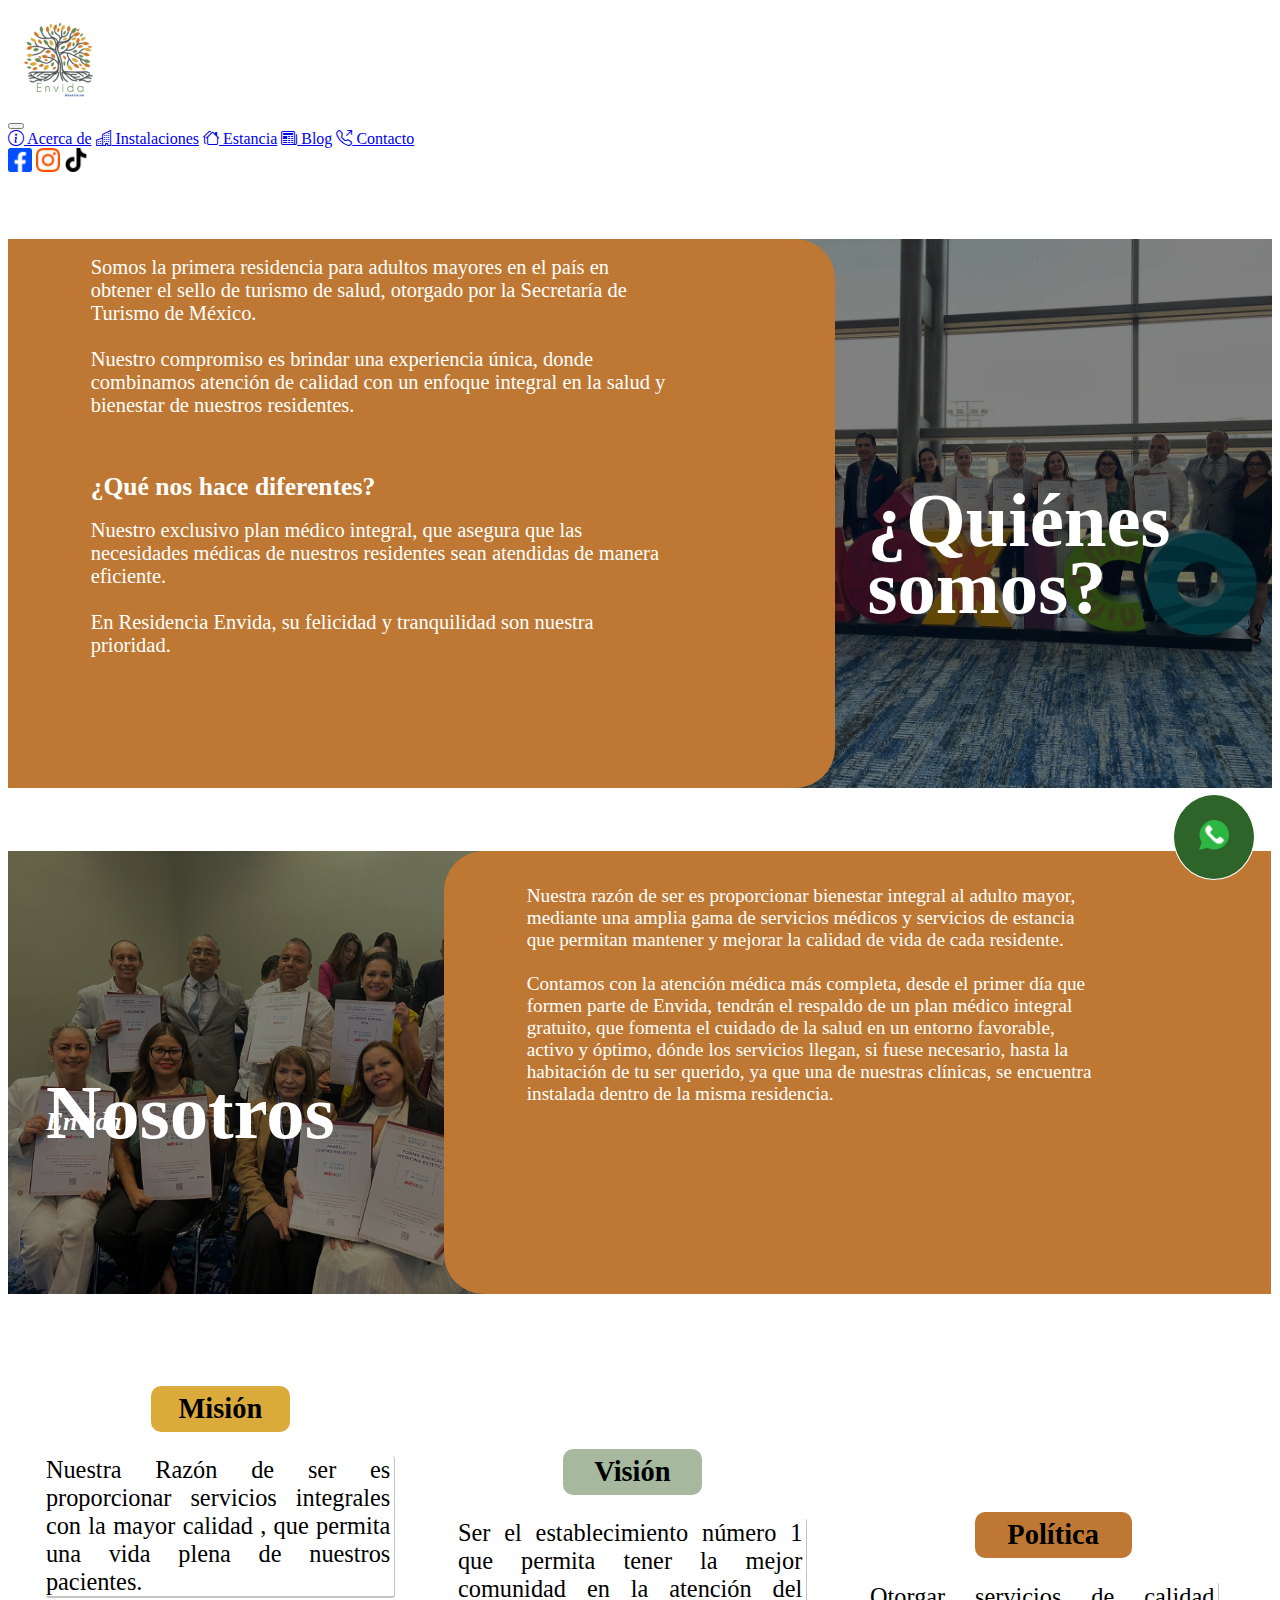
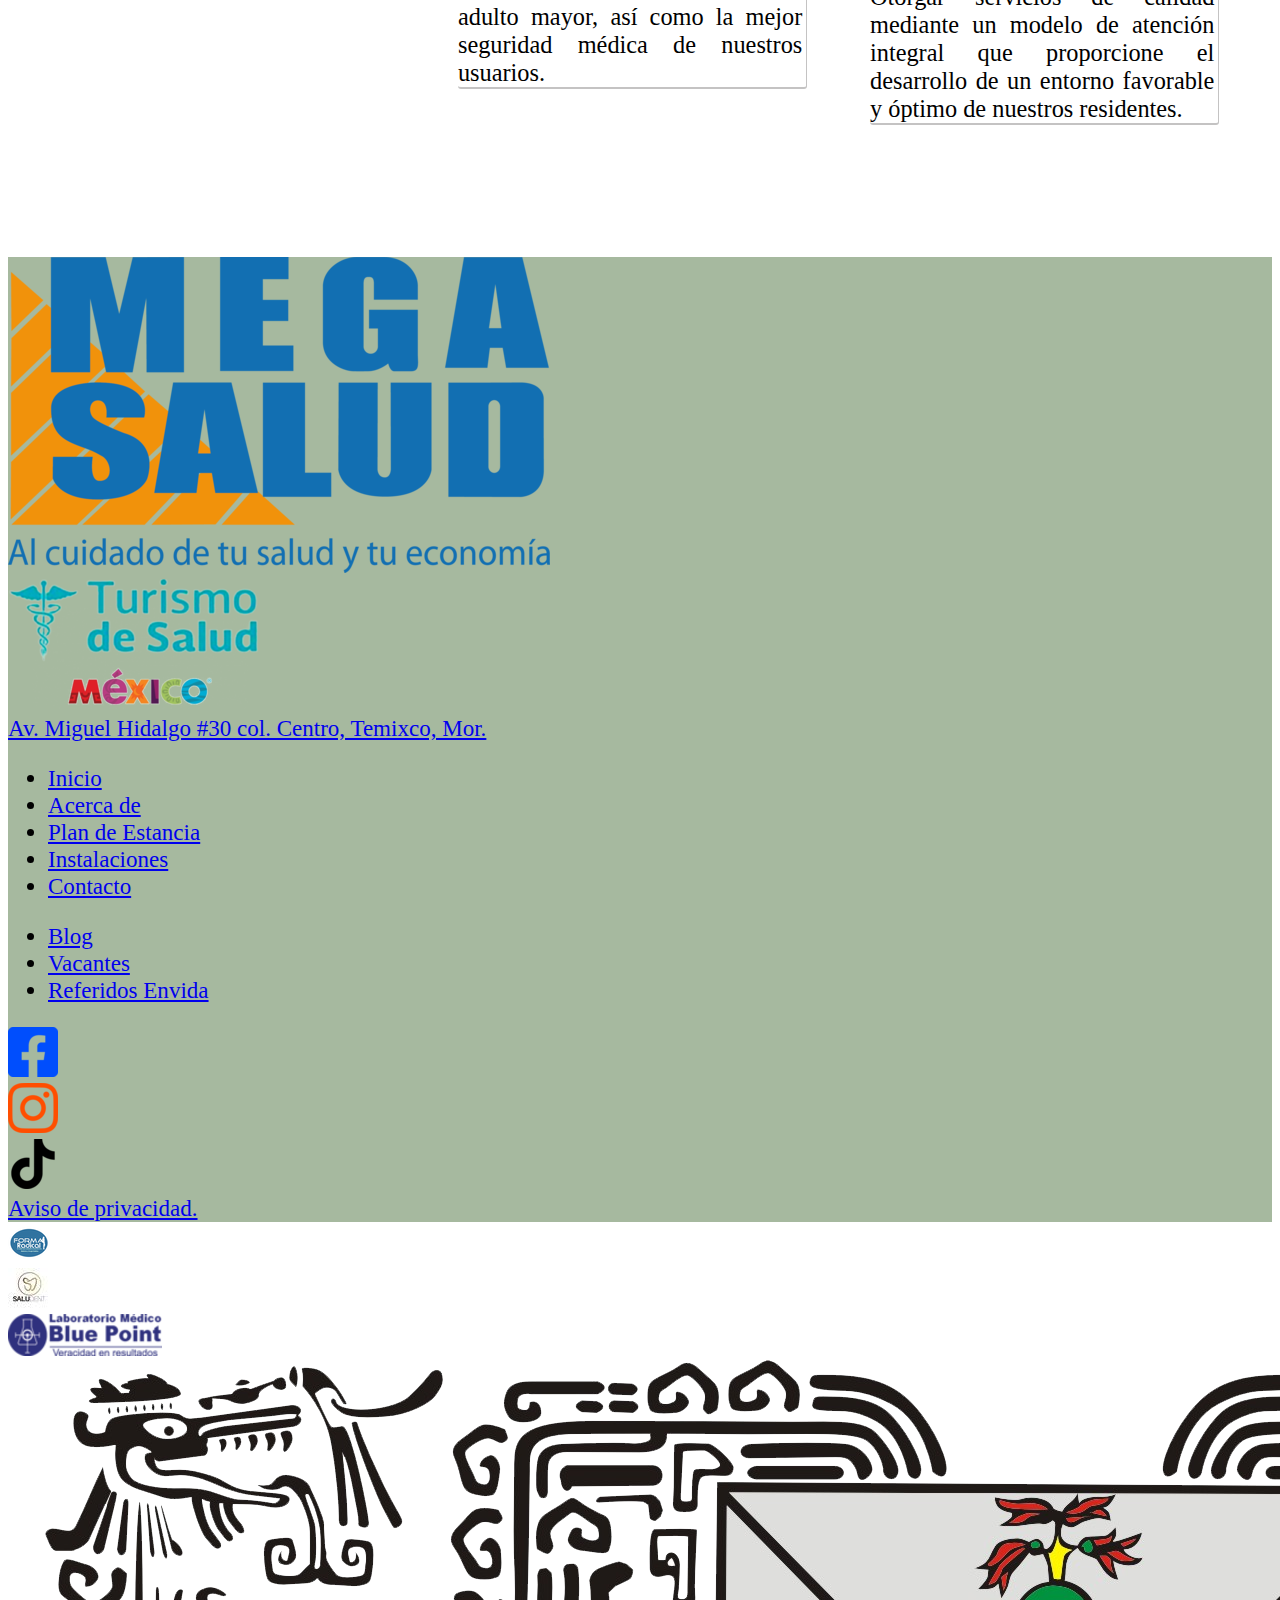
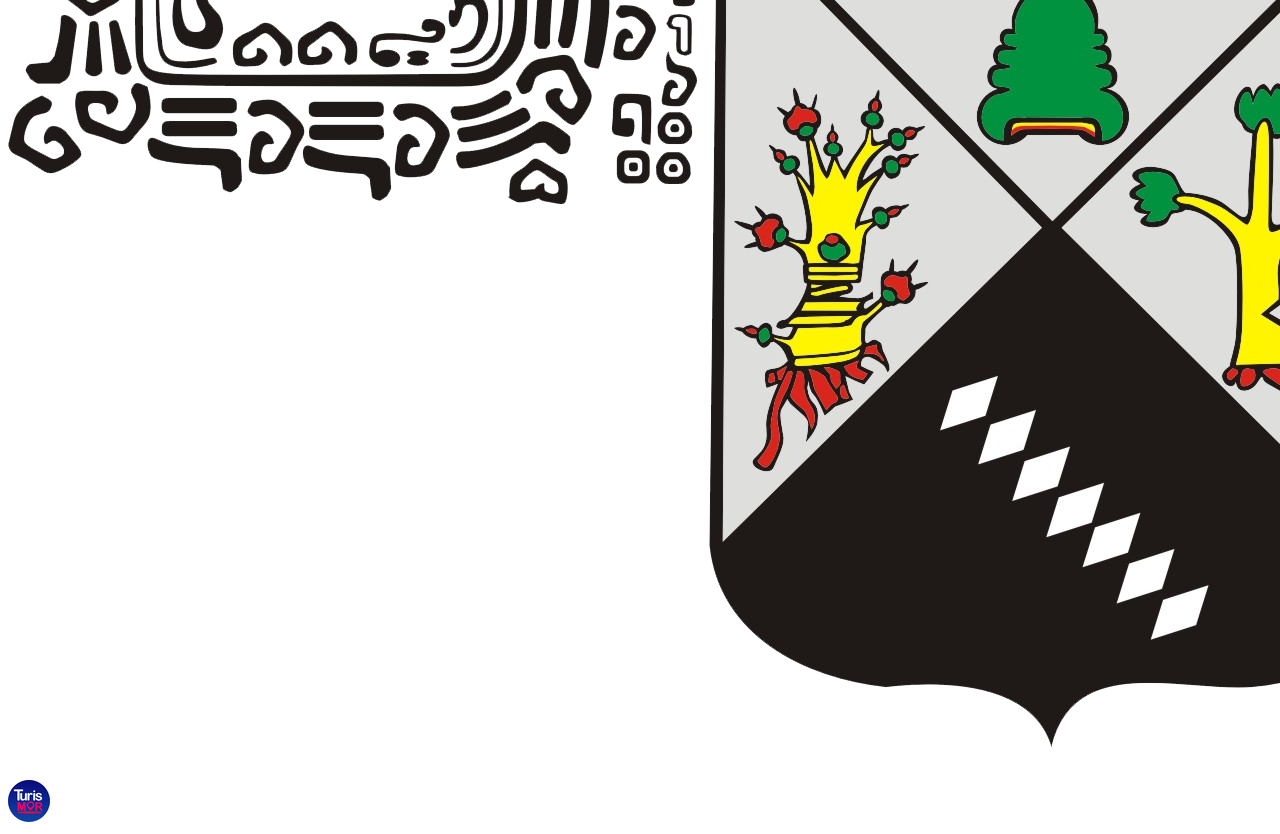
==== commit be0b101d: "Versión final" ====
--- a/pages/about.html
+++ b/pages/about.html
@@ -34,6 +34,11 @@
 </head>
 
 <body>
+  <div class="container-boton">
+    <a href="https://wa.me/527776002594" target="_blank">
+      <img class="boton" src="../static/img/wabut.png" alt="">
+    </a>
+  </div>
   <!-- Header -->
 
   <nav class="navbar border-bottom border-3 sticky-top navbar-expand-lg bg-body-tertiary">
@@ -47,11 +52,10 @@
       </button>
       <div class="collapse navbar-collapse text-center" id="navbarNavAltMarkup">
         <div class="navbar-nav col">
-          <a class="nav-link mx-4 ms-md-5" aria-current="page" href="about.html"><i
-              class="bi bi-info-circle"></i> Acerca
+          <a class="nav-link mx-4 ms-md-5" aria-current="page" href="about.html"><i class="bi bi-info-circle"></i>
+            Acerca
             de</a>
-          <a class="nav-link mx-4" aria-current="page" href="instalaciones.html"><i
-              class="bi bi-buildings"></i>
+          <a class="nav-link mx-4" aria-current="page" href="instalaciones.html"><i class="bi bi-buildings"></i>
             Instalaciones</a>
           <a class="nav-link mx-4" aria-current="page" href="estancia.html"><i class="bi bi-houses"></i>
             Estancia</a>
@@ -124,8 +128,7 @@
           Envida</h2>
         <img src="../sources/images/about/N-02.jpeg" alt="Entrega sello">
       </div>
-      <img class="right-logo" src="../sources/images/logo.png" alt="logo">
-      <img class="left-logo" src="../sources/images/logo.png" alt="logo">
+
     </div>
 
     <div class="valores">
@@ -158,88 +161,85 @@
       </div>
     </div>
 
-    </section>
-
-    <!-- Footer -->
-
-    <footer class="container-fluid pt-2 d-block">
-      <div class="row py-2" style="background-color: #A6B99F; font-size:1.8vw;">
-        <div class="col-6">
-          <div class="row  my-3 justify-content-center">
-            <div class="col-5 col-lg-3"><a href=""><img class="img-fluid" src="../static/img/headerFooter/H-09-mega.png"
-                  alt="Mega Salud"></a></div>
-            <div class="col-5 col-lg-3"><a href=""><img class="img-fluid" src="../static/img/headerFooter/H-04-turis.png"
-                  alt="Turismo"></a></div>
-          </div>
-          <div class="row text-center"><a class="nav-link" href="http://" target="_blank" rel="noopener noreferrer">Av.
-              Miguel Hidalgo #30 col. Centro,
-              Temixco, Mor.</a></div>
-        </div>
-        <div class="col-3">
-
+  </section>
+
+  <!-- Footer -->
+
+  <footer class="container-fluid pt-2 d-block">
+    <div class="row py-2" style="background-color: #A6B99F; font-size:1.8vw;">
+      <div class="col-6">
+        <div class="row  my-3 justify-content-center">
+          <div class="col-5 col-lg-3"><a href=""><img class="img-fluid" src="../static/img/headerFooter/H-09-mega.png"
+                alt="Mega Salud"></a></div>
+          <div class="col-5 col-lg-3"><a href=""><img class="img-fluid" src="../static/img/headerFooter/H-04-turis.png"
+                alt="Turismo"></a></div>
+        </div>
+        <div class="row text-center"><a class="nav-link" href="http://" target="_blank" rel="noopener noreferrer">Av.
+            Miguel Hidalgo #30 col. Centro,
+            Temixco, Mor.</a></div>
+      </div>
+      <div class="col-3">
+
+        <ul class="list-unstyled">
+          <li><a class="nav-link" style="width: fit-content;" href="../index.html">Inicio</a></li>
+          <li><a class="nav-link" style="width: fit-content;" href="about.html">Acerca de</a></li>
+          <li><a class="nav-link" style="width: fit-content;" href="estancia.html">Plan de Estancia<a>
+          </li>
+          <li><a class="nav-link" style="width: fit-content;" href="instalaciones.html">Instalaciones</a></li>
+          <li><a class="nav-link" style="width: fit-content;" href="contacto.html">Contacto</a></li>
+        </ul>
+      </div>
+      <div class="col-3">
+        <div class="row">
           <ul class="list-unstyled">
-            <li><a class="nav-link" style="width: fit-content;" href="../index.html">Inicio</a></li>
-            <li><a class="nav-link" style="width: fit-content;" href="about.html">Acerca de</a></li>
-            <li><a class="nav-link" style="width: fit-content;" href="estancia.html">Plan de Estancia<a>
-            </li>
-            <li><a class="nav-link" style="width: fit-content;"
-                href="instalaciones.html">Instalaciones</a></li>
-            <li><a class="nav-link" style="width: fit-content;" href="contacto.html">Contacto</a></li>
+            <li><a class="nav-link" style="width: fit-content;" href="blog.html">Blog</a></li>
+            <li><a class="nav-link" style="width: fit-content;" href="vacantes.html">Vacantes</a></li>
+            <li><a class="nav-link" style="width: fit-content;" href="referidos.html">Referidos
+                Envida</a></li>
           </ul>
         </div>
-        <div class="col-3">
-          <div class="row">
-            <ul class="list-unstyled">
-              <li><a class="nav-link" style="width: fit-content;" href="blog.html">Blog</a></li>
-              <li><a class="nav-link" style="width: fit-content;" href="vacantes.html">Vacantes</a></li>
-              <li><a class="nav-link" style="width: fit-content;" href="referidos.html">Referidos
-                  Envida</a></li>
-            </ul>
-          </div>
-          <div class="row">
-            <div class="col col-md-2">
-              <a href="https://www.facebook.com/ResidenciaEnvida?mibextid=ZbWKwL" target="blank"><img class="img-fluid"
-                  src="../static/img/headerFooter/H-FB.png" alt="Facebook"></a>
-            </div>
-            <div class="col col-md-2 mx-md-3">
-              <a href="https://instagram.com/residenciaenvida?igshid=MzRlODBiNWFlZA==" target="blank"><img
-                  class="img-fluid me-sm-4" src="../static/img/headerFooter/H-IG.png" alt="Instagram"></a>
-            </div>
-            <div class="col col-md-2">
-              <a href="https://www.tiktok.com/@residenciaenvida?_op=1&_r=1&_t=8d2iyGTIJZ0" target="blank"><img
-                  class="img-fluid" src="../static/img/headerFooter/H-TT.png" alt="TikTok"></a>
-            </div>
-
-          </div>
-          <div class="row my-2">
-            <div class="col">
-              <a class="nav-link" href="../pages/privacy.html">Aviso de privacidad.</a>
-            </div>
-          </div>
-        </div>
-      </div>
-
-      <div class="row justify-content-center text-center" style="background-color: white;">
-        <div class="col-2 col-md-1"><img class="img-fluid" src="../static/img/convenios/H-C-1.png"
-            alt="Forma radical">
-        </div>
-        <div class="col-2 col-md-1"><img class="img-fluid" src="../static/img/convenios/H-C-2.jpg" alt="Saludent">
-        </div>
-        <div class="col-3 col-md-1 pt-2"><img class="img-fluid" src="../static/img/convenios/H-C-3.png"
-            alt="Blue Point">
-        </div>
-        <div class="col-3 col-md-1 pt-1 "><img class="img-fluid" src="../static/img/convenios/uaem.png" alt="UAEM">
-        </div>
-        <div class="col-2 col-md-1"><img class="img-fluid" src="../static/img/convenios/H-C-5.png" alt="Turismor">
-        </div>
-      </div>
-    </footer>
-
-    <!--Fin del footer-->
-
-    <script src="https://cdn.jsdelivr.net/npm/bootstrap@5.3.1/dist/js/bootstrap.bundle.min.js"
-      integrity="sha384-HwwvtgBNo3bZJJLYd8oVXjrBZt8cqVSpeBNS5n7C8IVInixGAoxmnlMuBnhbgrkm"
-      crossorigin="anonymous"></script>
+        <div class="row">
+          <div class="col col-md-2">
+            <a href="https://www.facebook.com/ResidenciaEnvida?mibextid=ZbWKwL" target="blank"><img class="img-fluid"
+                src="../static/img/headerFooter/H-FB.png" alt="Facebook"></a>
+          </div>
+          <div class="col col-md-2 mx-md-3">
+            <a href="https://instagram.com/residenciaenvida?igshid=MzRlODBiNWFlZA==" target="blank"><img
+                class="img-fluid me-sm-4" src="../static/img/headerFooter/H-IG.png" alt="Instagram"></a>
+          </div>
+          <div class="col col-md-2">
+            <a href="https://www.tiktok.com/@residenciaenvida?_op=1&_r=1&_t=8d2iyGTIJZ0" target="blank"><img
+                class="img-fluid" src="../static/img/headerFooter/H-TT.png" alt="TikTok"></a>
+          </div>
+
+        </div>
+        <div class="row my-2">
+          <div class="col">
+            <a class="nav-link" href="../pages/privacy.html">Aviso de privacidad.</a>
+          </div>
+        </div>
+      </div>
+    </div>
+
+    <div class="row justify-content-center text-center" style="background-color: white;">
+      <div class="col-2 col-md-1"><img class="img-fluid" src="../static/img/convenios/H-C-1.png" alt="Forma radical">
+      </div>
+      <div class="col-2 col-md-1"><img class="img-fluid" src="../static/img/convenios/H-C-2.jpg" alt="Saludent">
+      </div>
+      <div class="col-3 col-md-1 pt-2"><img class="img-fluid" src="../static/img/convenios/H-C-3.png" alt="Blue Point">
+      </div>
+      <div class="col-3 col-md-1 pt-1 "><img class="img-fluid" src="../static/img/convenios/uaem.png" alt="UAEM">
+      </div>
+      <div class="col-2 col-md-1"><img class="img-fluid" src="../static/img/convenios/H-C-5.png" alt="Turismor">
+      </div>
+    </div>
+  </footer>
+
+  <!--Fin del footer-->
+
+  <script src="https://cdn.jsdelivr.net/npm/bootstrap@5.3.1/dist/js/bootstrap.bundle.min.js"
+    integrity="sha384-HwwvtgBNo3bZJJLYd8oVXjrBZt8cqVSpeBNS5n7C8IVInixGAoxmnlMuBnhbgrkm"
+    crossorigin="anonymous"></script>
 
 
 </body>
--- a/static/style.css
+++ b/static/style.css
@@ -135,5 +135,36 @@
 /* ---------------------------------------CONTACTO------------------------------------------*/
 
 
+.container-boton{
+    background-color: #2e6329;
+    border: 1px solid #fff;
+    position: fixed;
+    z-index: 999;
+    border-radius: 50%;
+    bottom: 20px;
+    right: 25px;
+    padding: 25px;
+    transition: ease 0.3s;
+    animation: efecto 1.2s infinite;
+}
+
+.container-boton:hover{
+    transform: scale(1.1);
+    transition: 0.3s;
+}
+
+.boton{
+    width: 30px;
+    transition: ease 1s;
+}
+
+@keyframes efecto{
+    0%{
+        box-shadow: 0 0 0 0 rgba(0, 0, 0, 0.85);
+    }
+    100%{
+        box-shadow: 0 0 0 25px rgba(0, 0, 0, 0);
+    }
+}
 
 /* --------------------------------------FIN CONTACTO---------------------------------------*/
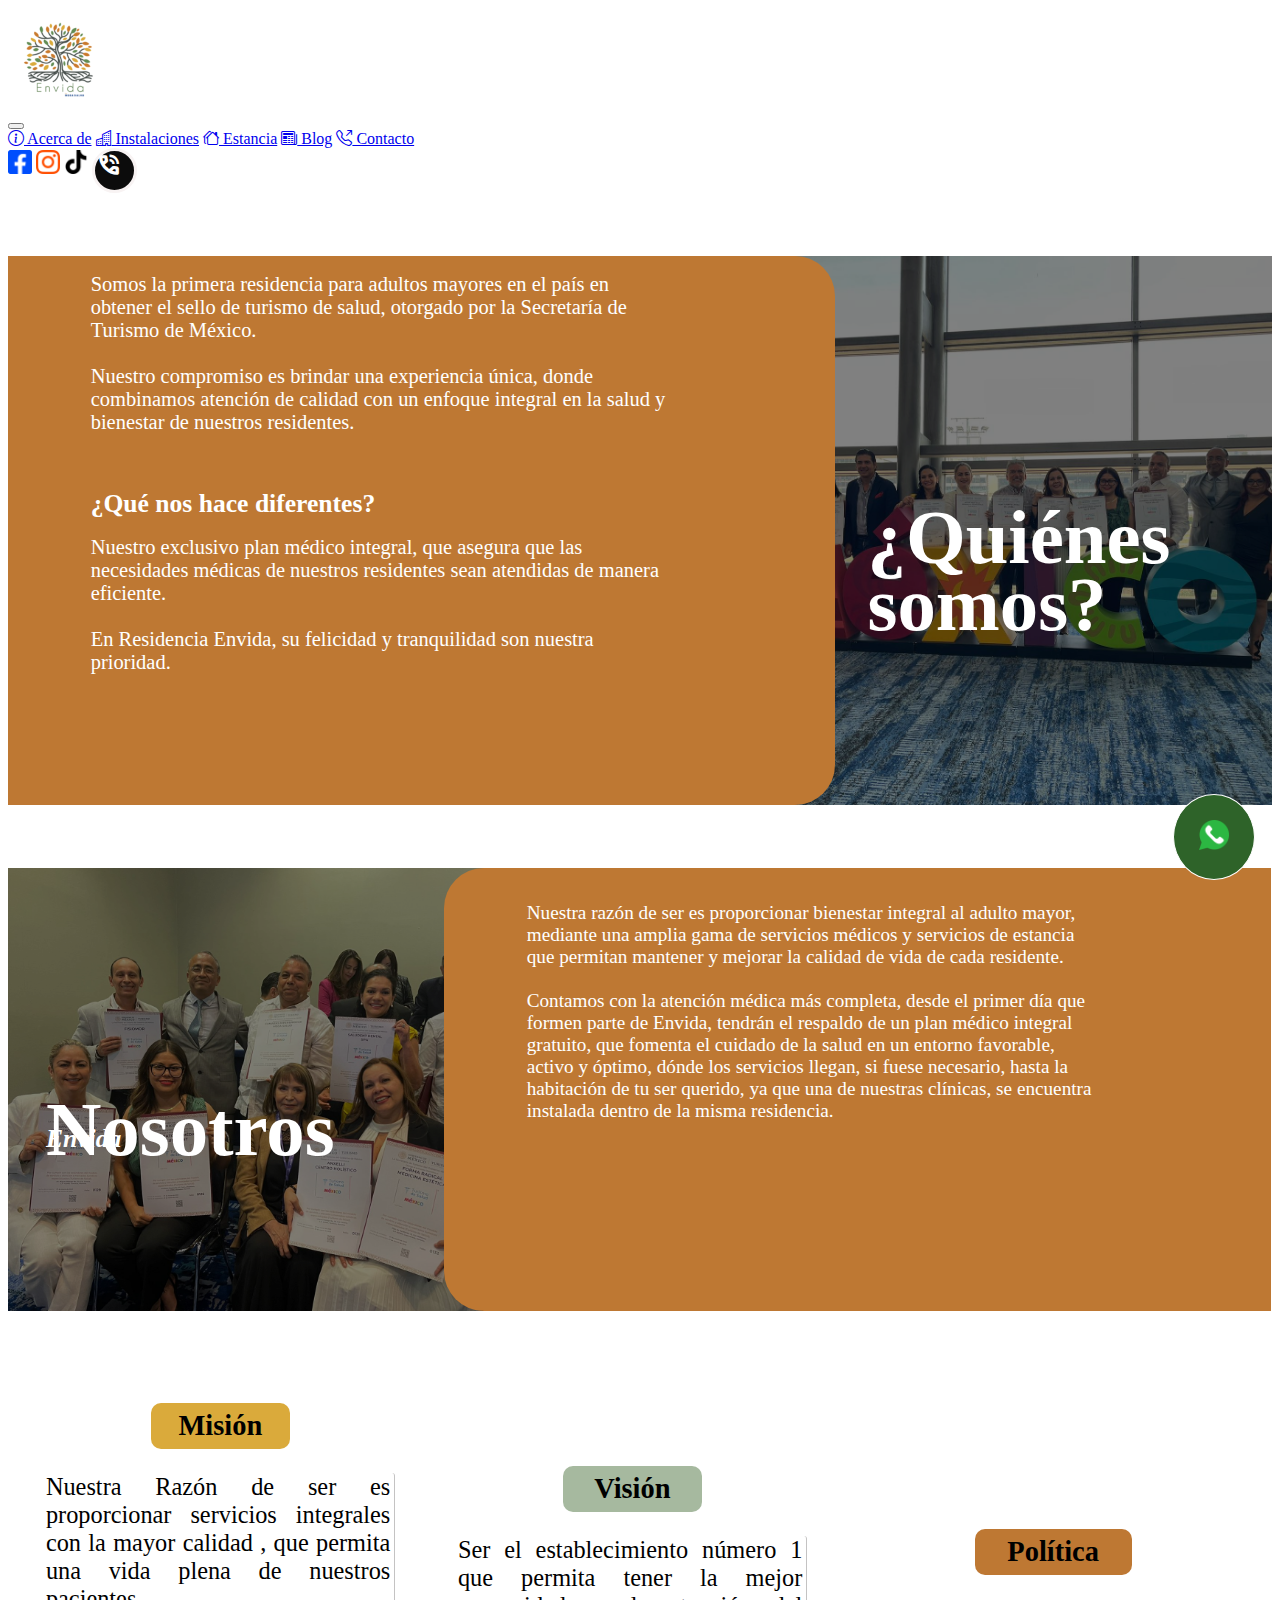
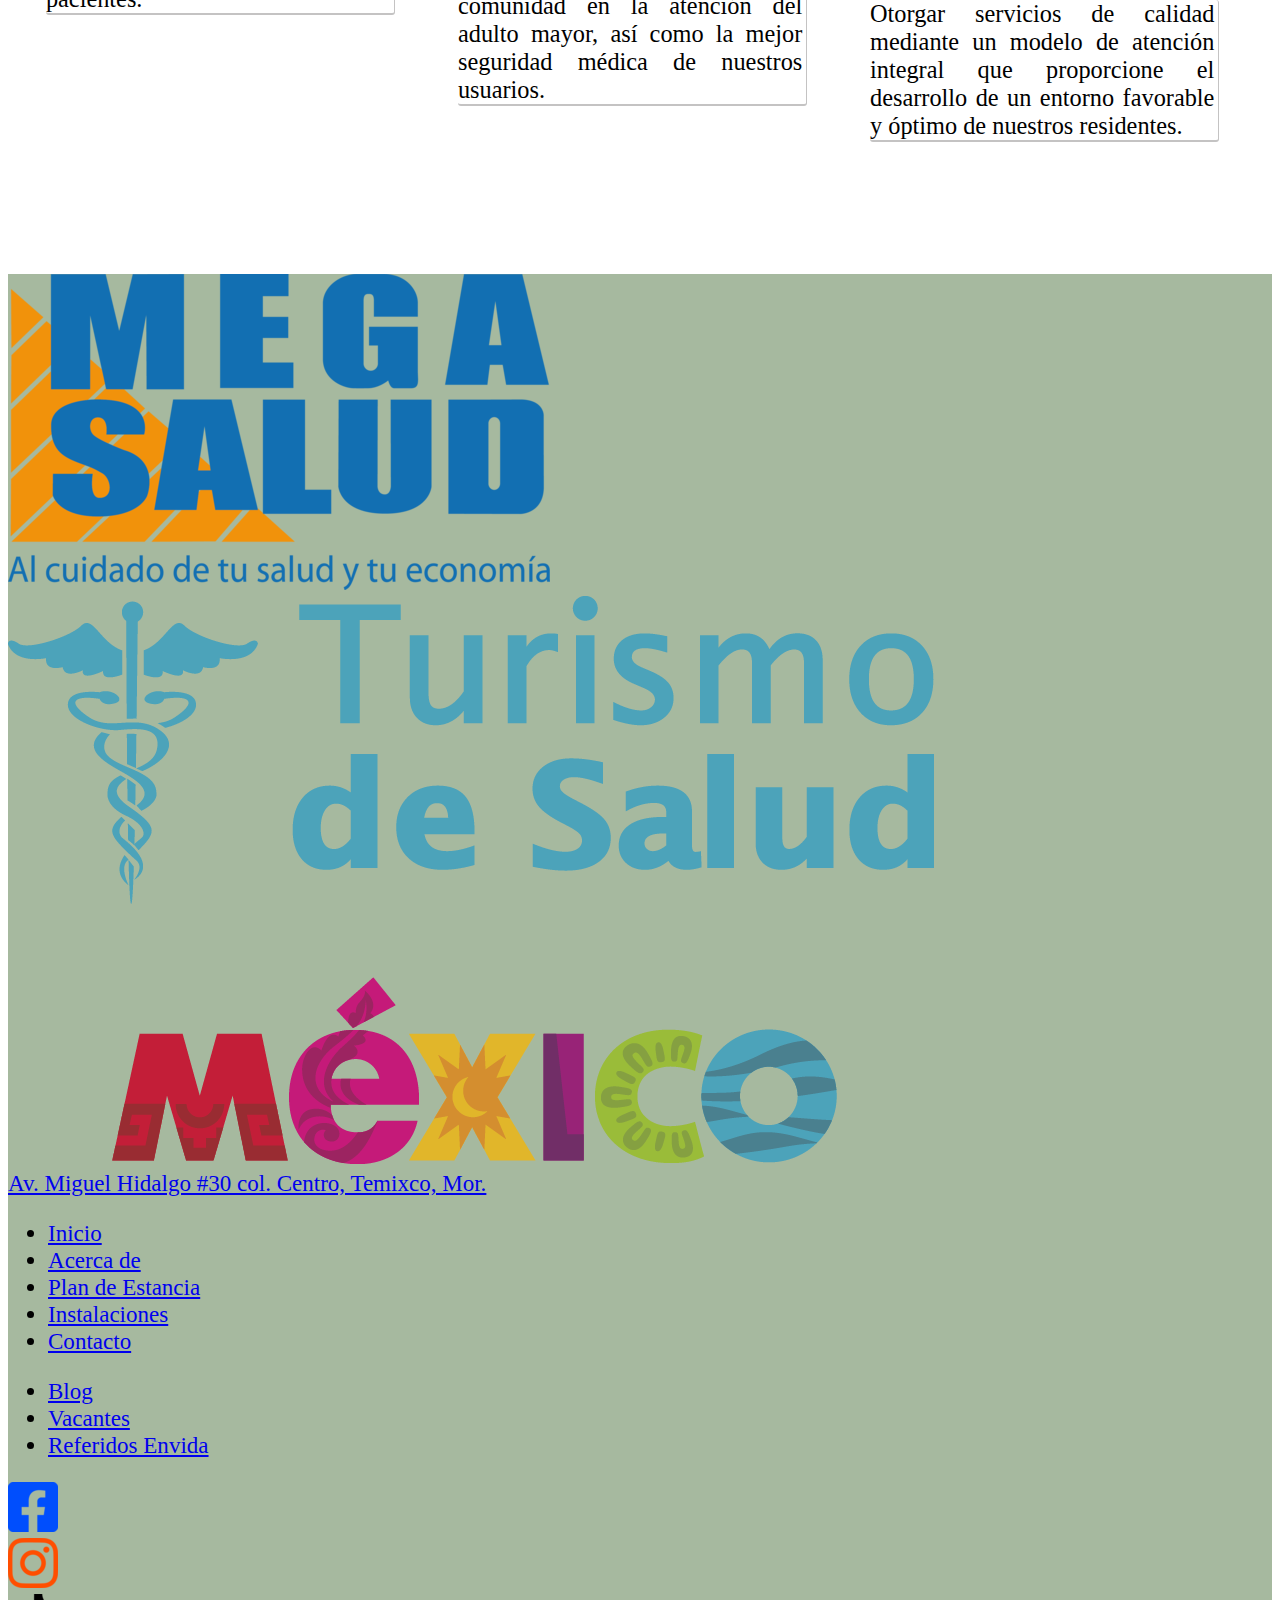
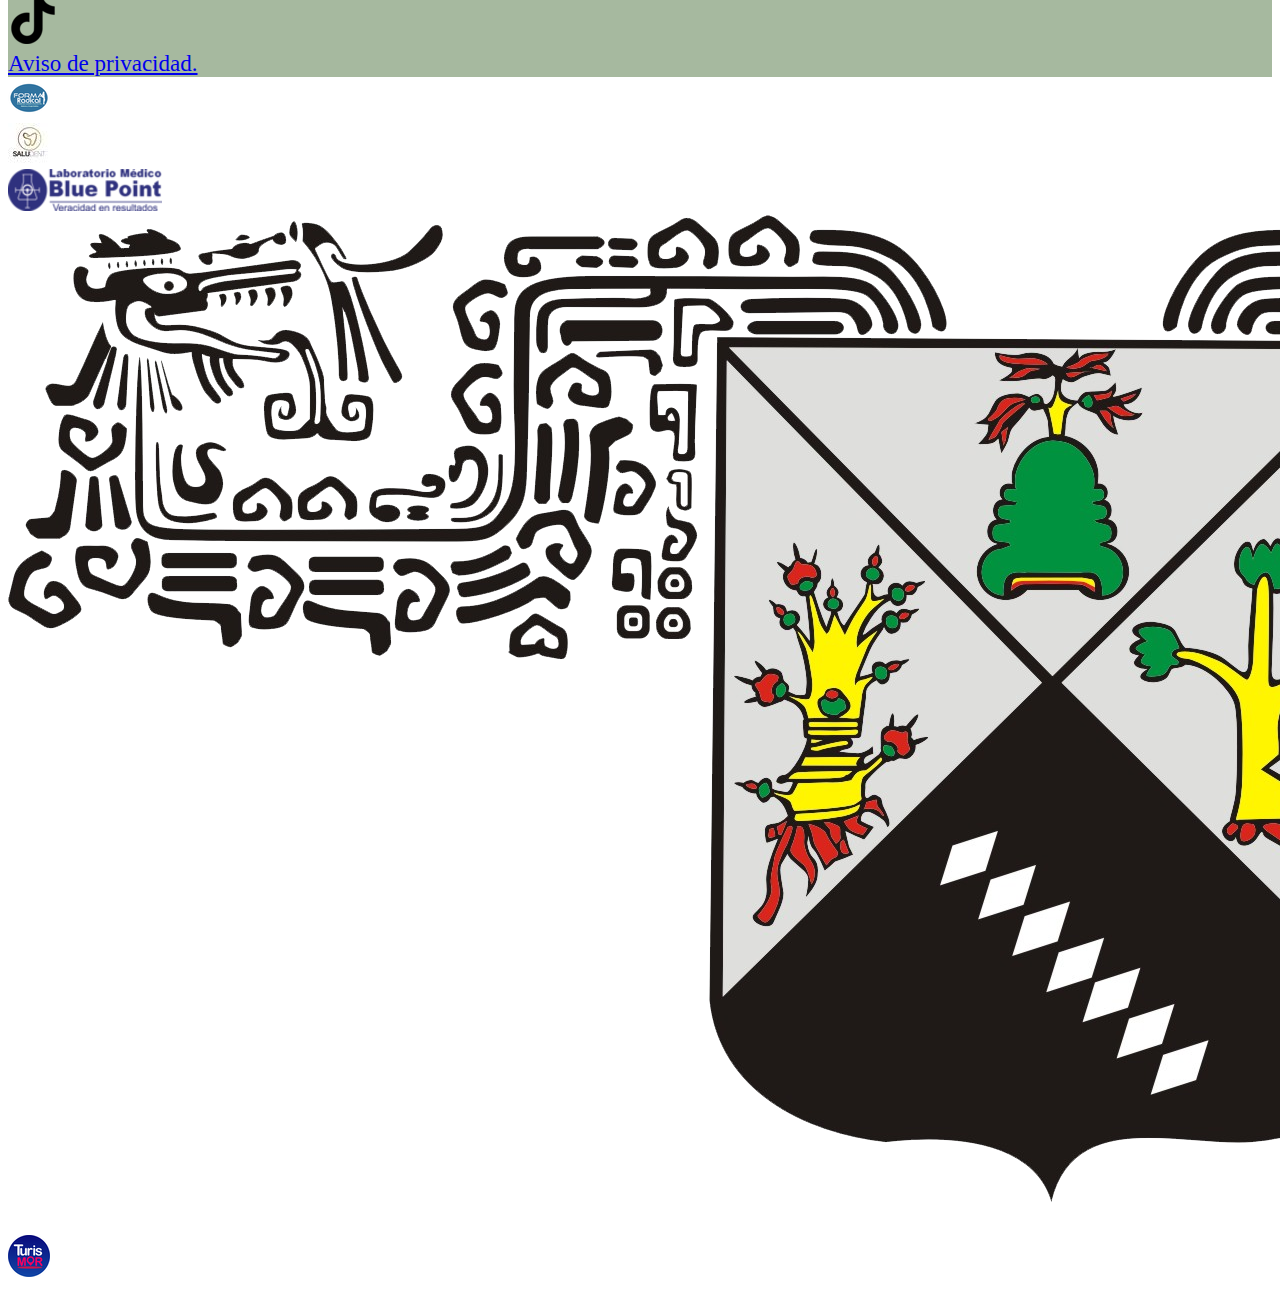
==== commit c27cf9f3: "SE AÑADE BOTÓN DE LLAMADA" ====
--- a/pages/about.html
+++ b/pages/about.html
@@ -77,6 +77,9 @@
               style="text-decoration: none;">
               <img src="../static/img/headerFooter/H-TT.png" alt="" width="24px" height="24px">
             </a>
+            <a class="mx-2" href="tel:+527331551453"><span class="material-symbols-outlined">
+              phone_in_talk
+              </span></a>
           </div>
         </div>
 
--- a/static/style.css
+++ b/static/style.css
@@ -24,6 +24,18 @@
 
 #convenios {
     height: 3vw;
+}
+
+.material-symbols-outlined {
+    padding: 2px;
+    vertical-align:middle;
+    background-color: #0c0c0c;
+    color: #ffffff;
+    border: solid rgb(248, 243, 243) 3px;
+    border-radius: 50%;
+    font-weight: bolder;
+    width: 35px;
+    height: 35px;
 }
 
 /* ------------------------------- FIN Header y Home ---------------------------------- */
@@ -63,15 +75,7 @@
     height: 20vw;
 }
 
-/*
-    transition: 2s; 
-}
 
-#gallery img:hover {
-    transform: scale(1.2);
-    transition: 2s;
-}
-    */
 
 /* FIN GALERIAS */
 
@@ -97,11 +101,11 @@
     height: 15vw;
 }
 
-.imagenEstancia_lg #img1{
+.imagenEstancia_lg #img1 {
     margin-top: 100px;
 }
 
-.imagenEstancia_lg #img2{
+.imagenEstancia_lg #img2 {
     margin-top: 200px;
 }
 
@@ -135,7 +139,7 @@
 /* ---------------------------------------CONTACTO------------------------------------------*/
 
 
-.container-boton{
+.container-boton {
     background-color: #2e6329;
     border: 1px solid #fff;
     position: fixed;
@@ -148,23 +152,24 @@
     animation: efecto 1.2s infinite;
 }
 
-.container-boton:hover{
+.container-boton:hover {
     transform: scale(1.1);
     transition: 0.3s;
 }
 
-.boton{
+.boton {
     width: 30px;
     transition: ease 1s;
 }
 
-@keyframes efecto{
-    0%{
+@keyframes efecto {
+    0% {
         box-shadow: 0 0 0 0 rgba(0, 0, 0, 0.85);
     }
-    100%{
+
+    100% {
         box-shadow: 0 0 0 25px rgba(0, 0, 0, 0);
     }
 }
 
-/* --------------------------------------FIN CONTACTO---------------------------------------*/
+/* --------------------------------------FIN CONTACTO---------------------------------------*/